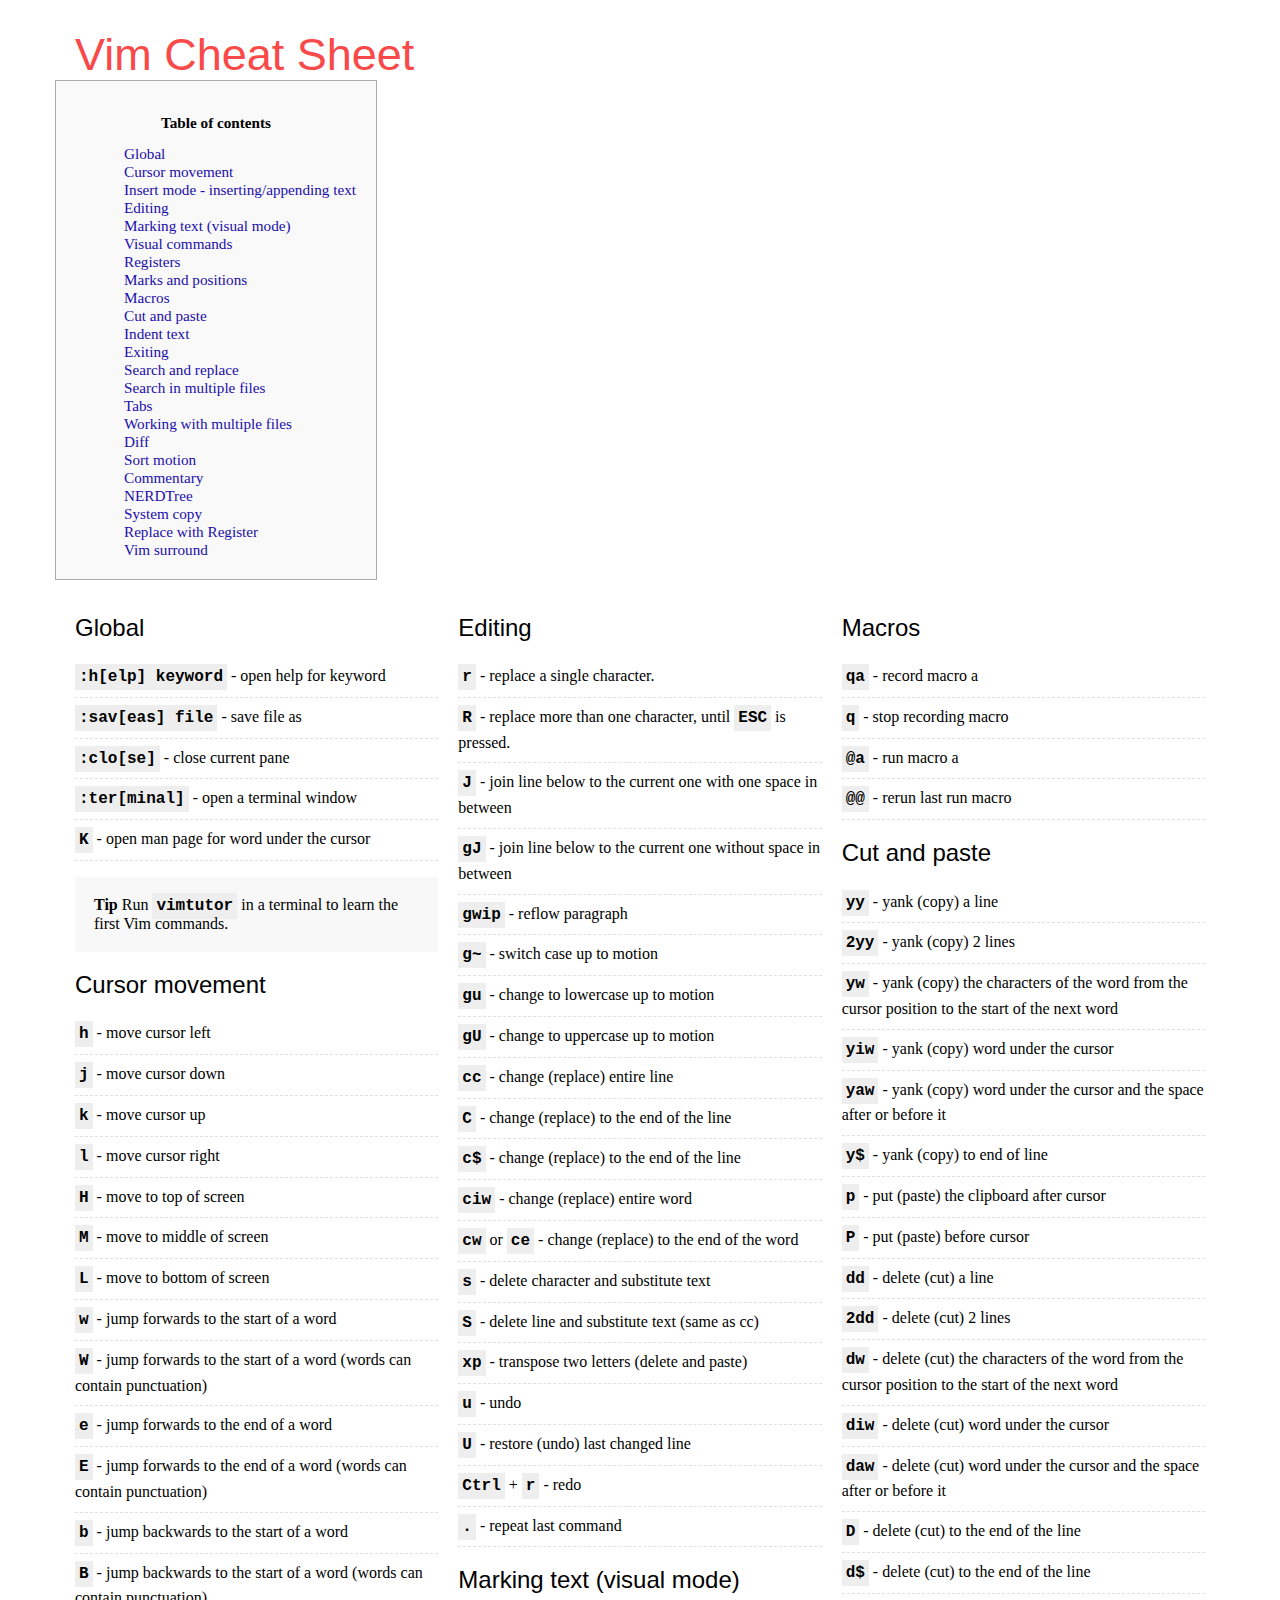
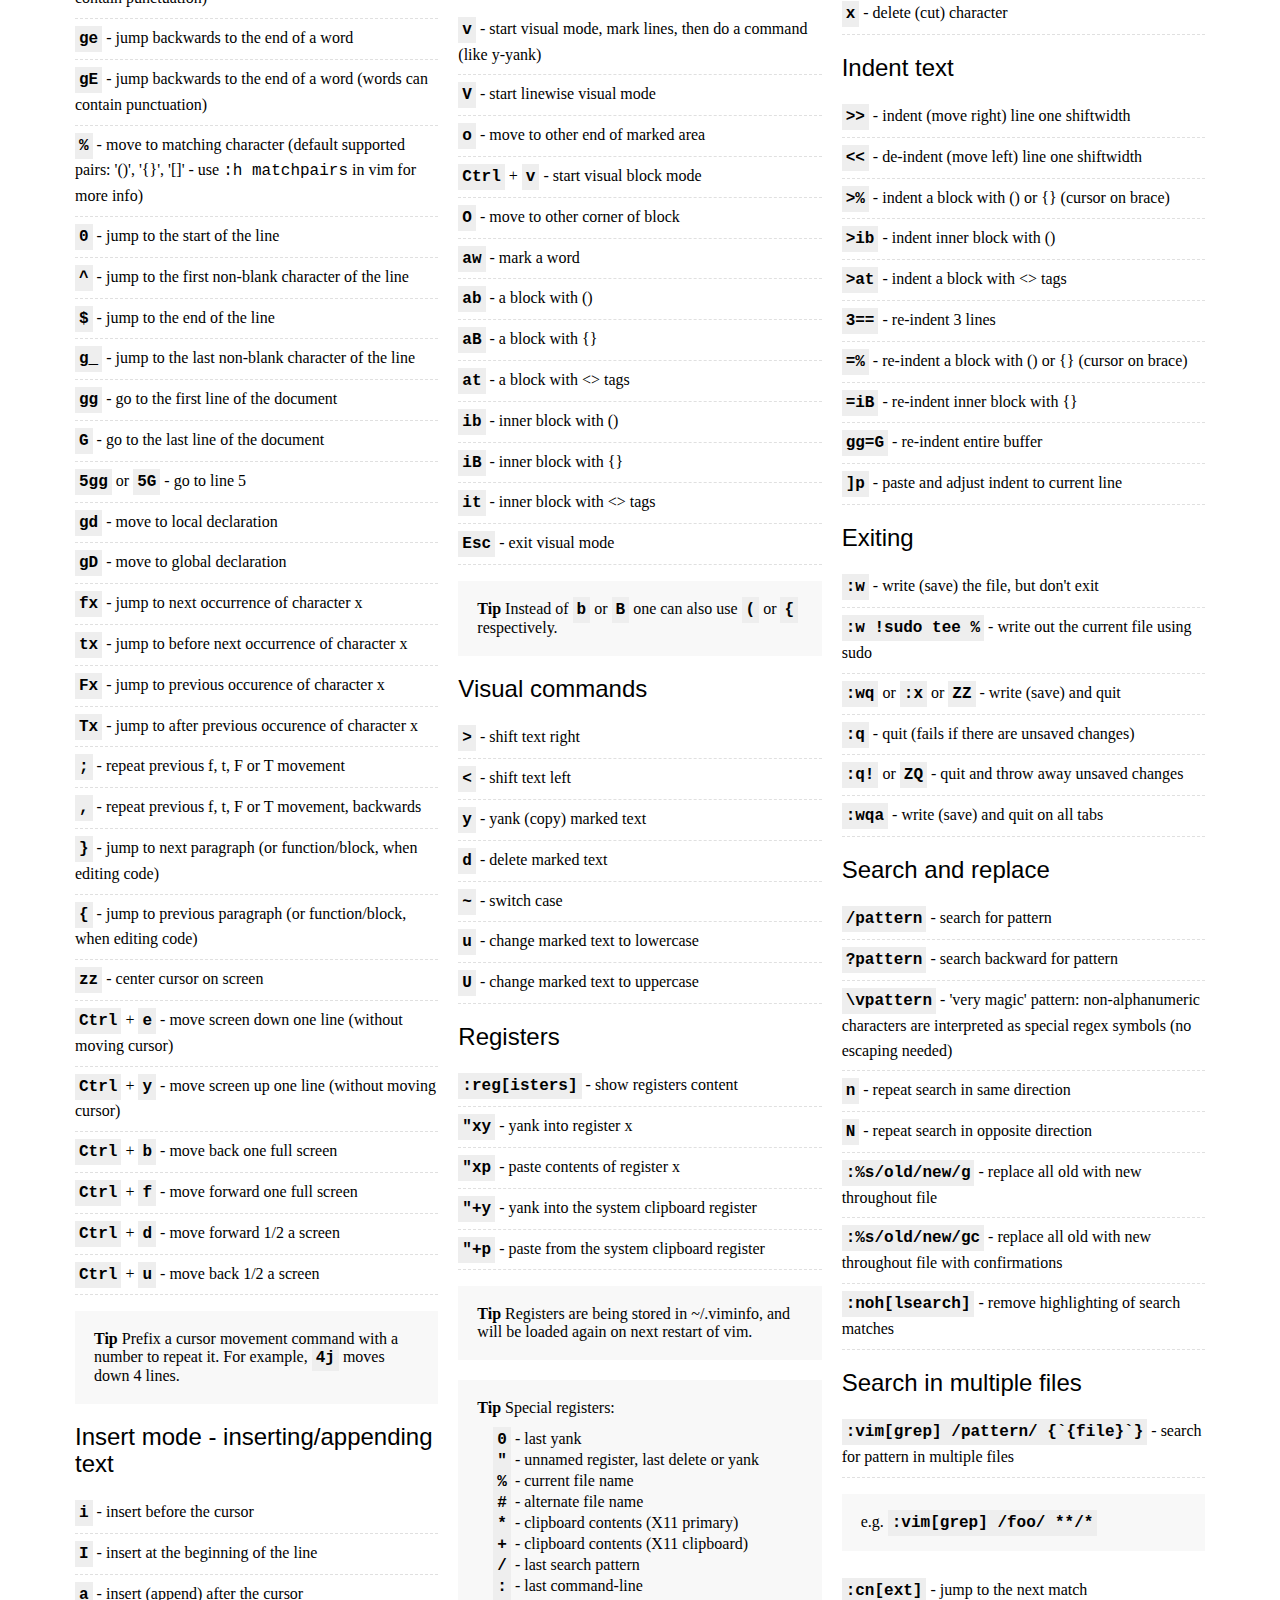
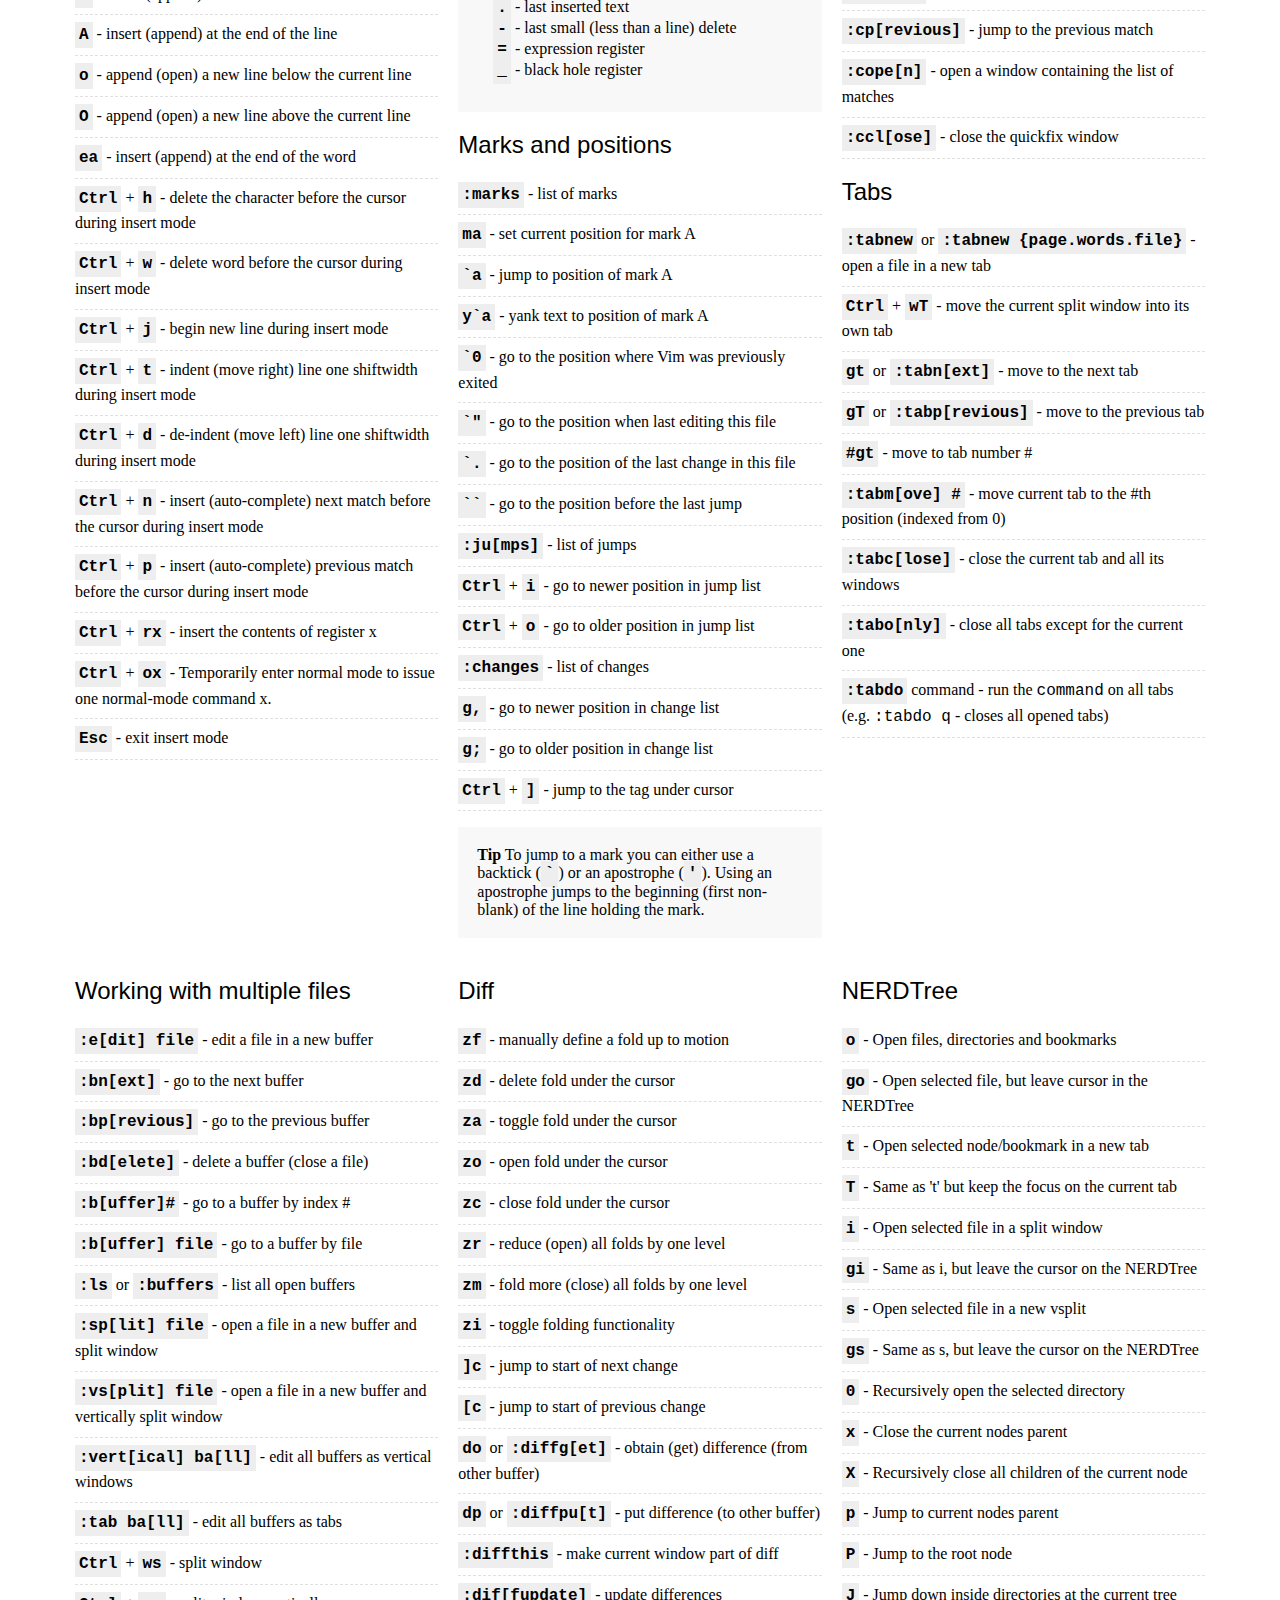
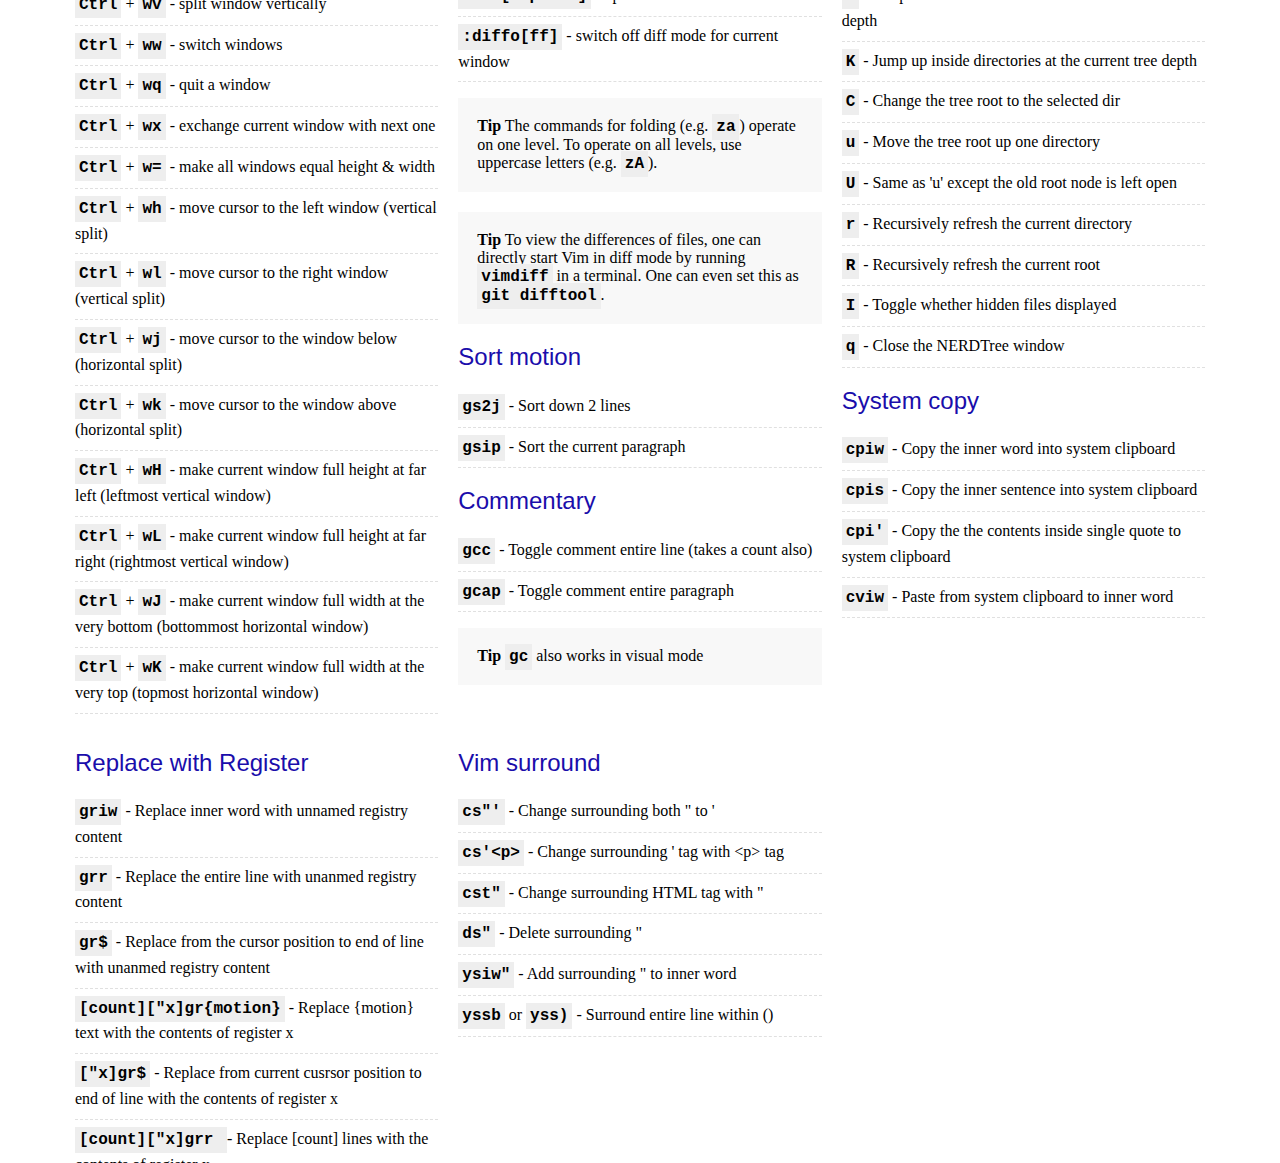
==== vim/index.html @ 6d2a218a "Re organized SPAs to reflect better path" ====
<!DOCTYPE html>
<html lang=en>
<meta charset=utf-8>
<meta name=viewport content="width=device-width, initial-scale=1, shrink-to-fit=no">
<title>Vim Cheat Sheet</title>
<meta name=theme-color content=#FA4949>
<meta http-equiv=cache-control content="max-age=1200">
<link rel="shortcut icon" href="images/vim_icon_128px.webp">
<link rel=canonical href=https://gmtek.github.io />

<link rel="stylesheet" href="css/toc.css">
<link rel="stylesheet" href="css/vim.css">

<body onload="htmlTableOfContents()">
    <div class=container>
        <div class=grid-block>
            <div class=grid-1>
                <h1>
                    <a class=site-title href=https://gmtek.github.io />
                    Vim Cheat Sheet
                    </a>
                </h1>
            </div>
        </div>
        <div id="toc_container">
            <p class="toc_title">Table of contents</p>
        </div>
        <div class=container>
            <main>
                <div class=container>
                    <div class=commands-container>
                        <div class=grid-block>
                            <div class=grid-lg-1-3>
                                <h2>Global</h2>
                                <ul>
                                    <li>
                                        <kbd>:h[elp] keyword</kbd> - open help for keyword
                                    </li>
                                    <li>
                                        <kbd>:sav[eas] file</kbd> - save file as
                                    </li>
                                    <li>
                                        <kbd>:clo[se]</kbd> - close current pane
                                    </li>
                                    <li>
                                        <kbd>:ter[minal]</kbd> - open a terminal window
                                    </li>
                                    <li>
                                        <kbd>K</kbd> - open man page for word under the cursor
                                    </li>
                                </ul>
                                <div class=well>
                                    <strong>Tip</strong> Run <kbd>vimtutor</kbd> in a terminal to learn the first Vim
                                    commands.
                                </div>
                                <h2>Cursor movement</h2>
                                <ul>
                                    <li>
                                        <kbd>h</kbd> - move cursor left
                                    </li>
                                    <li>
                                        <kbd>j</kbd> - move cursor down
                                    </li>
                                    <li>
                                        <kbd>k</kbd> - move cursor up
                                    </li>
                                    <li>
                                        <kbd>l</kbd> - move cursor right
                                    </li>
                                    <li>
                                        <kbd>H</kbd> - move to top of screen
                                    </li>
                                    <li>
                                        <kbd>M</kbd> - move to middle of screen
                                    </li>
                                    <li>
                                        <kbd>L</kbd> - move to bottom of screen
                                    </li>
                                    <li>
                                        <kbd>w</kbd> - jump forwards to the start of a word
                                    </li>
                                    <li>
                                        <kbd>W</kbd> - jump forwards to the start of a word (words can contain
                                        punctuation)
                                    </li>
                                    <li>
                                        <kbd>e</kbd> - jump forwards to the end of a word
                                    </li>
                                    <li>
                                        <kbd>E</kbd> - jump forwards to the end of a word (words can contain
                                        punctuation)
                                    </li>
                                    <li>
                                        <kbd>b</kbd> - jump backwards to the start of a word
                                    </li>
                                    <li>
                                        <kbd>B</kbd> - jump backwards to the start of a word (words can contain
                                        punctuation)
                                    </li>
                                    <li>
                                        <kbd>ge</kbd> - jump backwards to the end of a word
                                    </li>
                                    <li>
                                        <kbd>gE</kbd> - jump backwards to the end of a word (words can contain
                                        punctuation)
                                    </li>
                                    <li>
                                        <kbd>%</kbd> - move to matching character (default supported pairs: '()', '{}',
                                        '[]' - use <code>:h matchpairs</code> in vim for more info)
                                    </li>
                                    <li>
                                        <kbd>0</kbd> - jump to the start of the line
                                    </li>
                                    <li>
                                        <kbd>^</kbd> - jump to the first non-blank character of the line
                                    </li>
                                    <li>
                                        <kbd>$</kbd> - jump to the end of the line
                                    </li>
                                    <li>
                                        <kbd>g_</kbd> - jump to the last non-blank character of the line
                                    </li>
                                    <li>
                                        <kbd>gg</kbd> - go to the first line of the document
                                    </li>
                                    <li>
                                        <kbd>G</kbd> - go to the last line of the document
                                    </li>
                                    <li>
                                        <kbd>5gg</kbd> or <kbd>5G</kbd> - go to line 5
                                    </li>
                                    <li>
                                        <kbd>gd</kbd> - move to local declaration
                                    </li>
                                    <li>
                                        <kbd>gD</kbd> - move to global declaration
                                    </li>
                                    <li>
                                        <kbd>fx</kbd> - jump to next occurrence of character x
                                    </li>
                                    <li>
                                        <kbd>tx</kbd> - jump to before next occurrence of character x
                                    </li>
                                    <li>
                                        <kbd>Fx</kbd> - jump to previous occurence of character x
                                    </li>
                                    <li>
                                        <kbd>Tx</kbd> - jump to after previous occurence of character x
                                    </li>
                                    <li>
                                        <kbd>;</kbd> - repeat previous f, t, F or T movement
                                    </li>
                                    <li>
                                        <kbd>,</kbd> - repeat previous f, t, F or T movement, backwards
                                    </li>
                                    <li>
                                        <kbd>}</kbd> - jump to next paragraph (or function/block, when editing code)
                                    </li>
                                    <li>
                                        <kbd>{</kbd> - jump to previous paragraph (or function/block, when editing code)
                                    </li>
                                    <li>
                                        <kbd>zz</kbd> - center cursor on screen
                                    </li>
                                    <li>
                                        <kbd>Ctrl</kbd> + <kbd>e</kbd> - move screen down one line (without moving
                                        cursor)
                                    </li>
                                    <li>
                                        <kbd>Ctrl</kbd> + <kbd>y</kbd> - move screen up one line (without moving cursor)
                                    </li>
                                    <li>
                                        <kbd>Ctrl</kbd> + <kbd>b</kbd> - move back one full screen
                                    </li>
                                    <li>
                                        <kbd>Ctrl</kbd> + <kbd>f</kbd> - move forward one full screen
                                    </li>
                                    <li>
                                        <kbd>Ctrl</kbd> + <kbd>d</kbd> - move forward 1/2 a screen
                                    </li>
                                    <li>
                                        <kbd>Ctrl</kbd> + <kbd>u</kbd> - move back 1/2 a screen
                                    </li>
                                </ul>
                                <div class=well>
                                    <strong>Tip</strong>
                                    Prefix a cursor movement command with a number to repeat it. For example,
                                    <kbd>4j</kbd> moves down 4 lines.
                                </div>
                                <h2>Insert mode - inserting/appending text</h2>
                                <ul>
                                    <li>
                                        <kbd>i</kbd> - insert before the cursor
                                    </li>
                                    <li>
                                        <kbd>I</kbd> - insert at the beginning of the line
                                    </li>
                                    <li>
                                        <kbd>a</kbd> - insert (append) after the cursor
                                    </li>
                                    <li>
                                        <kbd>A</kbd> - insert (append) at the end of the line
                                    </li>
                                    <li>
                                        <kbd>o</kbd> - append (open) a new line below the current line
                                    </li>
                                    <li>
                                        <kbd>O</kbd> - append (open) a new line above the current line
                                    </li>
                                    <li>
                                        <kbd>ea</kbd> - insert (append) at the end of the word
                                    </li>
                                    <li>
                                        <kbd>Ctrl</kbd> + <kbd>h</kbd> - delete the character before the cursor during
                                        insert mode
                                    </li>
                                    <li>
                                        <kbd>Ctrl</kbd> + <kbd>w</kbd> - delete word before the cursor during insert
                                        mode
                                    </li>
                                    <li>
                                        <kbd>Ctrl</kbd> + <kbd>j</kbd> - begin new line during insert mode
                                    </li>
                                    <li>
                                        <kbd>Ctrl</kbd> + <kbd>t</kbd> - indent (move right) line one shiftwidth during
                                        insert mode
                                    </li>
                                    <li>
                                        <kbd>Ctrl</kbd> + <kbd>d</kbd> - de-indent (move left) line one shiftwidth
                                        during insert mode
                                    </li>
                                    <li>
                                        <kbd>Ctrl</kbd> + <kbd>n</kbd> - insert (auto-complete) next match before the
                                        cursor during insert mode
                                    </li>
                                    <li>
                                        <kbd>Ctrl</kbd> + <kbd>p</kbd> - insert (auto-complete) previous match before
                                        the cursor during insert mode
                                    </li>
                                    <li>
                                        <kbd>Ctrl</kbd> + <kbd>rx</kbd> - insert the contents of register x
                                    </li>
                                    <li>
                                        <kbd>Ctrl</kbd> + <kbd>ox</kbd> - Temporarily enter normal mode to issue one
                                        normal-mode command x.
                                    </li>
                                    <li>
                                        <kbd>Esc</kbd> - exit insert mode
                                    </li>
                                </ul>
                            </div>
                            <div class=grid-lg-1-3>
                                <h2>Editing</h2>
                                <ul>
                                    <li>
                                        <kbd>r</kbd> - replace a single character.
                                    </li>
                                    <li>
                                        <kbd>R</kbd> - replace more than one character, until <kbd>ESC</kbd> is pressed.
                                    </li>
                                    <li>
                                        <kbd>J</kbd> - join line below to the current one with one space in between
                                    </li>
                                    <li>
                                        <kbd>gJ</kbd> - join line below to the current one without space in between
                                    </li>
                                    <li>
                                        <kbd>gwip</kbd> - reflow paragraph
                                    </li>
                                    <li>
                                        <kbd>g~</kbd> - switch case up to motion
                                    </li>
                                    <li>
                                        <kbd>gu</kbd> - change to lowercase up to motion
                                    </li>
                                    <li>
                                        <kbd>gU</kbd> - change to uppercase up to motion
                                    </li>
                                    <li>
                                        <kbd>cc</kbd> - change (replace) entire line
                                    </li>
                                    <li>
                                        <kbd>C</kbd> - change (replace) to the end of the line
                                    </li>
                                    <li>
                                        <kbd>c$</kbd> - change (replace) to the end of the line
                                    </li>
                                    <li>
                                        <kbd>ciw</kbd> - change (replace) entire word
                                    </li>
                                    <li>
                                        <kbd>cw</kbd> or <kbd>ce</kbd> - change (replace) to the end of the word
                                    </li>
                                    <li>
                                        <kbd>s</kbd> - delete character and substitute text
                                    </li>
                                    <li>
                                        <kbd>S</kbd> - delete line and substitute text (same as cc)
                                    </li>
                                    <li>
                                        <kbd>xp</kbd> - transpose two letters (delete and paste)
                                    </li>
                                    <li>
                                        <kbd>u</kbd> - undo
                                    </li>
                                    <li>
                                        <kbd>U</kbd> - restore (undo) last changed line
                                    </li>
                                    <li>
                                        <kbd>Ctrl</kbd> + <kbd>r</kbd> - redo
                                    </li>
                                    <li>
                                        <kbd>.</kbd> - repeat last command
                                    </li>
                                </ul>
                                <h2>Marking text (visual mode)</h2>
                                <ul>
                                    <li>
                                        <kbd>v</kbd> - start visual mode, mark lines, then do a command (like y-yank)
                                    </li>
                                    <li>
                                        <kbd>V</kbd> - start linewise visual mode
                                    </li>
                                    <li>
                                        <kbd>o</kbd> - move to other end of marked area
                                    </li>
                                    <li>
                                        <kbd>Ctrl</kbd> + <kbd>v</kbd> - start visual block mode
                                    </li>
                                    <li>
                                        <kbd>O</kbd> - move to other corner of block
                                    </li>
                                    <li>
                                        <kbd>aw</kbd> - mark a word
                                    </li>
                                    <li>
                                        <kbd>ab</kbd> - a block with ()
                                    </li>
                                    <li>
                                        <kbd>aB</kbd> - a block with {}
                                    </li>
                                    <li>
                                        <kbd>at</kbd> - a block with &lt;&gt; tags
                                    </li>
                                    <li>
                                        <kbd>ib</kbd> - inner block with ()
                                    </li>
                                    <li>
                                        <kbd>iB</kbd> - inner block with {}
                                    </li>
                                    <li>
                                        <kbd>it</kbd> - inner block with &lt;&gt; tags
                                    </li>
                                    <li>
                                        <kbd>Esc</kbd> - exit visual mode
                                    </li>
                                </ul>
                                <div class=well>
                                    <strong>Tip</strong> Instead of <kbd>b</kbd> or <kbd>B</kbd> one can also use
                                    <kbd>(</kbd> or <kbd>{</kbd> respectively.
                                </div>
                                <h2>Visual commands</h2>
                                <ul>
                                    <li>
                                        <kbd>&gt;</kbd> - shift text right
                                    </li>
                                    <li>
                                        <kbd>&lt;</kbd> - shift text left
                                    </li>
                                    <li>
                                        <kbd>y</kbd> - yank (copy) marked text
                                    </li>
                                    <li>
                                        <kbd>d</kbd> - delete marked text
                                    </li>
                                    <li>
                                        <kbd>~</kbd> - switch case
                                    </li>
                                    <li>
                                        <kbd>u</kbd> - change marked text to lowercase
                                    </li>
                                    <li>
                                        <kbd>U</kbd> - change marked text to uppercase
                                    </li>
                                </ul>
                                <h2>Registers</h2>
                                <ul>
                                    <li>
                                        <kbd>:reg[isters]</kbd> - show registers content
                                    </li>
                                    <li>
                                        <kbd>"xy</kbd> - yank into register x
                                    </li>
                                    <li>
                                        <kbd>"xp</kbd> - paste contents of register x
                                    </li>
                                    <li>
                                        <kbd>"+y</kbd> - yank into the system clipboard register
                                    </li>
                                    <li>
                                        <kbd>"+p</kbd> - paste from the system clipboard register
                                    </li>
                                </ul>
                                <div class=well>
                                    <strong>Tip</strong> Registers are being stored in ~/.viminfo, and will be loaded
                                    again on next restart of vim.
                                </div>
                                <div class=well>
                                    <strong>Tip</strong> Special registers:
                                    <p>
                                         <kbd>0</kbd> - last yank<br>
                                         <kbd>"</kbd> - unnamed register, last delete or yank<br>
                                         <kbd>%</kbd> - current file name<br>
                                         <kbd>#</kbd> - alternate file name<br>
                                         <kbd>*</kbd> - clipboard contents (X11 primary)<br>
                                         <kbd>+</kbd> - clipboard contents (X11 clipboard)<br>
                                         <kbd>/</kbd> - last search pattern<br>
                                         <kbd>:</kbd> - last command-line<br>
                                         <kbd>.</kbd> - last inserted text<br>
                                         <kbd>-</kbd> - last small (less than a line) delete<br>
                                         <kbd>=</kbd> - expression register<br>
                                         <kbd>_</kbd> - black hole register<br>
                                    </p>
                                </div>
                                <h2>Marks and positions</h2>
                                <ul>
                                    <li>
                                        <kbd>:marks</kbd> - list of marks
                                    </li>
                                    <li>
                                        <kbd>ma</kbd> - set current position for mark A
                                    </li>
                                    <li>
                                        <kbd>`a</kbd> - jump to position of mark A
                                    </li>
                                    <li>
                                        <kbd>y`a</kbd> - yank text to position of mark A
                                    </li>
                                    <li>
                                        <kbd>`0</kbd> - go to the position where Vim was previously exited
                                    </li>
                                    <li>
                                        <kbd>`"</kbd> - go to the position when last editing this file
                                    </li>
                                    <li>
                                        <kbd>`.</kbd> - go to the position of the last change in this file
                                    </li>
                                    <li>
                                        <kbd>``</kbd> - go to the position before the last jump
                                    </li>
                                    <li>
                                        <kbd>:ju[mps]</kbd> - list of jumps
                                    </li>
                                    <li>
                                        <kbd>Ctrl</kbd> + <kbd>i</kbd> - go to newer position in jump list
                                    </li>
                                    <li>
                                        <kbd>Ctrl</kbd> + <kbd>o</kbd> - go to older position in jump list
                                    </li>
                                    <li>
                                        <kbd>:changes</kbd> - list of changes
                                    </li>
                                    <li>
                                        <kbd>g,</kbd> - go to newer position in change list
                                    </li>
                                    <li>
                                        <kbd>g;</kbd> - go to older position in change list
                                    </li>
                                    <li>
                                        <kbd>Ctrl</kbd> + <kbd>]</kbd> - jump to the tag under cursor
                                    </li>
                                </ul>
                                <div class=well>
                                    <strong>Tip</strong> To jump to a mark you can either use a backtick (<kbd>`</kbd>)
                                    or an apostrophe (<kbd>'</kbd>). Using an apostrophe jumps to the beginning (first
                                    non-blank) of the line holding the mark.
                                </div>
                            </div>
                            <div class=grid-lg-1-3>
                                <h2>Macros</h2>
                                <ul>
                                    <li>
                                        <kbd>qa</kbd> - record macro a
                                    </li>
                                    <li>
                                        <kbd>q</kbd> - stop recording macro
                                    </li>
                                    <li>
                                        <kbd>@a</kbd> - run macro a
                                    </li>
                                    <li>
                                        <kbd>@@</kbd> - rerun last run macro
                                    </li>
                                </ul>
                                <h2>Cut and paste</h2>
                                <ul>
                                    <li>
                                        <kbd>yy</kbd> - yank (copy) a line
                                    </li>
                                    <li>
                                        <kbd>2yy</kbd> - yank (copy) 2 lines
                                    </li>
                                    <li>
                                        <kbd>yw</kbd> - yank (copy) the characters of the word from the cursor position
                                        to the start of the next word
                                    </li>
                                    <li>
                                        <kbd>yiw</kbd> - yank (copy) word under the cursor
                                    </li>
                                    <li>
                                        <kbd>yaw</kbd> - yank (copy) word under the cursor and the space after or before
                                        it
                                    </li>
                                    <li>
                                        <kbd>y$</kbd> - yank (copy) to end of line
                                    </li>
                                    <li>
                                        <kbd>p</kbd> - put (paste) the clipboard after cursor
                                    </li>
                                    <li>
                                        <kbd>P</kbd> - put (paste) before cursor
                                    </li>
                                    <li>
                                        <kbd>dd</kbd> - delete (cut) a line
                                    </li>
                                    <li>
                                        <kbd>2dd</kbd> - delete (cut) 2 lines
                                    </li>
                                    <li>
                                        <kbd>dw</kbd> - delete (cut) the characters of the word from the cursor position
                                        to the start of the next word
                                    </li>
                                    <li>
                                        <kbd>diw</kbd> - delete (cut) word under the cursor
                                    </li>
                                    <li>
                                        <kbd>daw</kbd> - delete (cut) word under the cursor and the space after or
                                        before it
                                    </li>
                                    <li>
                                        <kbd>D</kbd> - delete (cut) to the end of the line
                                    </li>
                                    <li>
                                        <kbd>d$</kbd> - delete (cut) to the end of the line
                                    </li>
                                    <li>
                                        <kbd>x</kbd> - delete (cut) character
                                    </li>
                                </ul>
                                <h2>Indent text</h2>
                                <ul>
                                    <li>
                                        <kbd>&gt;&gt;</kbd> - indent (move right) line one shiftwidth
                                    </li>
                                    <li>
                                        <kbd>&lt;&lt;</kbd> - de-indent (move left) line one shiftwidth
                                    </li>
                                    <li>
                                        <kbd>&gt;%</kbd> - indent a block with () or {} (cursor on brace)
                                    </li>
                                    <li>
                                        <kbd>&gt;ib</kbd> - indent inner block with ()
                                    </li>
                                    <li>
                                        <kbd>&gt;at</kbd> - indent a block with &lt;&gt; tags
                                    </li>
                                    <li>
                                        <kbd>3==</kbd> - re-indent 3 lines
                                    </li>
                                    <li>
                                        <kbd>=%</kbd> - re-indent a block with () or {} (cursor on brace)
                                    </li>
                                    <li>
                                        <kbd>=iB</kbd> - re-indent inner block with {}
                                    </li>
                                    <li>
                                        <kbd>gg=G</kbd> - re-indent entire buffer
                                    </li>
                                    <li>
                                        <kbd>]p</kbd> - paste and adjust indent to current line
                                    </li>
                                </ul>
                                <h2>Exiting</h2>
                                <ul>
                                    <li>
                                        <kbd>:w</kbd> - write (save) the file, but don't exit
                                    </li>
                                    <li>
                                        <kbd>:w !sudo tee %</kbd> - write out the current file using sudo
                                    </li>
                                    <li>
                                        <kbd>:wq</kbd> or <kbd>:x</kbd> or <kbd>ZZ</kbd> - write (save) and quit
                                    </li>
                                    <li>
                                        <kbd>:q</kbd> - quit (fails if there are unsaved changes)
                                    </li>
                                    <li>
                                        <kbd>:q!</kbd> or <kbd>ZQ</kbd> - quit and throw away unsaved changes
                                    </li>
                                    <li>
                                        <kbd>:wqa</kbd> - write (save) and quit on all tabs
                                    </li>
                                </ul>
                                <h2>Search and replace</h2>
                                <ul>
                                    <li>
                                        <kbd>/pattern</kbd> - search for pattern
                                    </li>
                                    <li>
                                        <kbd>?pattern</kbd> - search backward for pattern
                                    </li>
                                    <li>
                                        <kbd>\vpattern</kbd> - 'very magic' pattern: non-alphanumeric characters are
                                        interpreted as special regex symbols (no escaping needed)
                                    </li>
                                    <li>
                                        <kbd>n</kbd> - repeat search in same direction
                                    </li>
                                    <li>
                                        <kbd>N</kbd> - repeat search in opposite direction
                                    </li>
                                    <li>
                                        <kbd>:%s/old/new/g</kbd> -
                                        replace all old with new throughout file
                                    </li>
                                    <li>
                                        <kbd>:%s/old/new/gc</kbd> -
                                        replace all old with new throughout file with confirmations
                                    </li>
                                    <li>
                                        <kbd>:noh[lsearch]</kbd> - remove highlighting of search matches
                                    </li>
                                </ul>
                                <h2>Search in multiple files</h2>
                                <ul>
                                    <li>
                                        <kbd>:vim[grep] /pattern/ {`{file}`}</kbd> -
                                        search for pattern in multiple files
                                    </li>
                                </ul>
                                <div class=well>
                                    e.g.
                                    <kbd>:vim[grep] /foo/ **/*</kbd>
                                </div>
                                <ul>
                                    <li>
                                        <kbd>:cn[ext]</kbd> - jump to the next match
                                    </li>
                                    <li>
                                        <kbd>:cp[revious]</kbd> - jump to the previous match
                                    </li>
                                    <li>
                                        <kbd>:cope[n]</kbd> - open a window containing the list of matches
                                    </li>
                                    <li>
                                        <kbd>:ccl[ose]</kbd> - close the quickfix window
                                    </li>
                                </ul>
                                <h2>Tabs</h2>
                                <ul>
                                    <li>
                                        <kbd>:tabnew</kbd> or <kbd>:tabnew {page.words.file}</kbd> -
                                        open a file in a new tab
                                    </li>
                                    <li>
                                        <kbd>Ctrl</kbd> + <kbd>wT</kbd> - move the current split window into its own tab
                                    </li>
                                    <li>
                                        <kbd>gt</kbd> or <kbd>:tabn[ext]</kbd> - move to the next tab
                                    </li>
                                    <li>
                                        <kbd>gT</kbd> or <kbd>:tabp[revious]</kbd> - move to the previous tab
                                    </li>
                                    <li>
                                        <kbd>#gt</kbd> - move to tab number #
                                    </li>
                                    <li>
                                        <kbd>:tabm[ove] #</kbd> - move current tab to the #th position (indexed from 0)
                                    </li>
                                    <li>
                                        <kbd>:tabc[lose]</kbd> - close the current tab and all its windows
                                    </li>
                                    <li>
                                        <kbd>:tabo[nly]</kbd> - close all tabs except for the current one
                                    </li>
                                    <li>
                                        <kbd>:tabdo</kbd> command - run the <code>command</code> on all tabs (e.g.
                                        <code>:tabdo q</code> - closes all opened tabs)
                                    </li>
                                </ul>
                            </div>
                        </div>
                        <div class=grid-block>
                            <div class=grid-lg-1-3>
                                <h2>Working with multiple files</h2>
                                <ul>
                                    <li>
                                        <kbd>:e[dit] file</kbd> - edit a file in a new buffer
                                    </li>
                                    <li>
                                        <kbd>:bn[ext]</kbd> -
                                        go to the next buffer
                                    </li>
                                    <li>
                                        <kbd>:bp[revious]</kbd> -
                                        go to the previous buffer
                                    </li>
                                    <li>
                                        <kbd>:bd[elete]</kbd> - delete a buffer (close a file)
                                    </li>
                                    <li>
                                        <kbd>:b[uffer]#</kbd> - go to a buffer by index #
                                    </li>
                                    <li>
                                        <kbd>:b[uffer] file</kbd> - go to a buffer by file
                                    </li>
                                    <li>
                                        <kbd>:ls</kbd> or <kbd>:buffers</kbd> - list all open buffers
                                    </li>
                                    <li>
                                        <kbd>:sp[lit] file</kbd> - open a file in a new buffer and split window
                                    </li>
                                    <li>
                                        <kbd>:vs[plit] file</kbd> - open a file in a new buffer and vertically split
                                        window
                                    </li>
                                    <li>
                                        <kbd>:vert[ical] ba[ll]</kbd> - edit all buffers as vertical windows
                                    </li>
                                    <li>
                                        <kbd>:tab ba[ll]</kbd> - edit all buffers as tabs
                                    </li>
                                    <li>
                                        <kbd>Ctrl</kbd> + <kbd>ws</kbd> - split window
                                    </li>
                                    <li>
                                        <kbd>Ctrl</kbd> + <kbd>wv</kbd> - split window vertically
                                    </li>
                                    <li>
                                        <kbd>Ctrl</kbd> + <kbd>ww</kbd> - switch windows
                                    </li>
                                    <li>
                                        <kbd>Ctrl</kbd> + <kbd>wq</kbd> - quit a window
                                    </li>
                                    <li>
                                        <kbd>Ctrl</kbd> + <kbd>wx</kbd> - exchange current window with next one
                                    </li>
                                    <li>
                                        <kbd>Ctrl</kbd> + <kbd>w=</kbd> - make all windows equal height &amp; width
                                    </li>
                                    <li>
                                        <kbd>Ctrl</kbd> + <kbd>wh</kbd> - move cursor to the left window (vertical
                                        split)
                                    </li>
                                    <li>
                                        <kbd>Ctrl</kbd> + <kbd>wl</kbd> - move cursor to the right window (vertical
                                        split)
                                    </li>
                                    <li>
                                        <kbd>Ctrl</kbd> + <kbd>wj</kbd> - move cursor to the window below (horizontal
                                        split)
                                    </li>
                                    <li>
                                        <kbd>Ctrl</kbd> + <kbd>wk</kbd> - move cursor to the window above (horizontal
                                        split)
                                    </li>
                                    <li>
                                        <kbd>Ctrl</kbd> + <kbd>wH</kbd> - make current window full height at far left
                                        (leftmost vertical window)
                                    </li>
                                    <li>
                                        <kbd>Ctrl</kbd> + <kbd>wL</kbd> - make current window full height at far right
                                        (rightmost vertical window)
                                    </li>
                                    <li>
                                        <kbd>Ctrl</kbd> + <kbd>wJ</kbd> - make current window full width at the very
                                        bottom (bottommost horizontal window)
                                    </li>
                                    <li>
                                        <kbd>Ctrl</kbd> + <kbd>wK</kbd> - make current window full width at the very top
                                        (topmost horizontal window)
                                    </li>
                                </ul>



                            </div>
                            <div class=grid-lg-1-3>
                                <h2>Diff</h2>
                                <ul>
                                    <li>
                                        <kbd>zf</kbd> - manually define a fold up to motion
                                    </li>
                                    <li>
                                        <kbd>zd</kbd> - delete fold under the cursor
                                    </li>
                                    <li>
                                        <kbd>za</kbd> - toggle fold under the cursor
                                    </li>
                                    <li>
                                        <kbd>zo</kbd> - open fold under the cursor
                                    </li>
                                    <li>
                                        <kbd>zc</kbd> - close fold under the cursor
                                    </li>
                                    <li>
                                        <kbd>zr</kbd> - reduce (open) all folds by one level
                                    </li>
                                    <li>
                                        <kbd>zm</kbd> - fold more (close) all folds by one level
                                    </li>
                                    <li>
                                        <kbd>zi</kbd> - toggle folding functionality
                                    </li>
                                    <li>
                                        <kbd>]c</kbd> - jump to start of next change
                                    </li>
                                    <li>
                                        <kbd>[c</kbd> - jump to start of previous change
                                    </li>
                                    <li>
                                        <kbd>do</kbd> or <kbd>:diffg[et]</kbd> - obtain (get) difference (from other
                                        buffer)
                                    </li>
                                    <li>
                                        <kbd>dp</kbd> or <kbd>:diffpu[t]</kbd> - put difference (to other buffer)
                                    </li>
                                    <li>
                                        <kbd>:diffthis</kbd> - make current window part of diff
                                    </li>
                                    <li>
                                        <kbd>:dif[fupdate]</kbd> - update differences
                                    </li>
                                    <li>
                                        <kbd>:diffo[ff]</kbd> - switch off diff mode for current window
                                    </li>
                                </ul>
                                <div class=well>
                                    <strong>Tip</strong> The commands for folding (e.g. <kbd>za</kbd>) operate on one
                                    level. To operate on all levels, use uppercase letters (e.g. <kbd>zA</kbd>).
                                </div>
                                <div class=well>
                                    <strong>Tip</strong> To view the differences of files, one can directly start Vim in
                                    diff mode by running <kbd>vimdiff</kbd> in a terminal. One can even set this as
                                    <kbd>git difftool</kbd>.
                                </div>
                                <h2><a href="https://github.com/christoomey/vim-sort-motion">Sort motion</a></h2>
                                <ul>
                                    <li>
                                        <kbd>gs2j</kbd> - Sort down 2 lines
                                    </li>
                                    <li>
                                        <kbd>gsip</kbd> - Sort the current paragraph
                                    </li>
                                </ul>
                                <h2><a href="https://github.com/tpope/vim-commentary">Commentary</a></h2>
                                <ul>
                                    <li>
                                        <kbd>gcc</kbd> - Toggle comment entire line (takes a count also)
                                    </li>
                                    <li>
                                        <kbd>gcap</kbd> - Toggle comment entire paragraph
                                    </li>
                                </ul>
                                <div class=well>
                                    <strong>Tip</strong> <kbd>gc</kbd> also works in visual mode
                                </div>
                            </div>
                            <div class=grid-lg-1-3>
                                <h2>NERDTree</h2>
                                <ul>
                                    <li>
                                        <kbd>o</kbd> - Open files, directories and bookmarks
                                    </li>
                                    <li>
                                        <kbd>go</kbd> - Open selected file, but leave cursor in the NERDTree
                                    </li>
                                    <li>
                                        <kbd>t</kbd> - Open selected node/bookmark in a new tab
                                    </li>
                                    <li>
                                        <kbd>T</kbd> - Same as 't' but keep the focus on the current tab
                                    </li>
                                    <li>
                                        <kbd>i</kbd> - Open selected file in a split window
                                    </li>
                                    <li>
                                        <kbd>gi</kbd> - Same as i, but leave the cursor on the NERDTree
                                    </li>
                                    <li>
                                        <kbd>s</kbd> - Open selected file in a new vsplit
                                    </li>
                                    <li>
                                        <kbd>gs</kbd> - Same as s, but leave the cursor on the NERDTree
                                    </li>
                                    <li>
                                        <kbd>0</kbd> - Recursively open the selected directory
                                    </li>
                                    <li>
                                        <kbd>x</kbd> - Close the current nodes parent
                                    </li>
                                    <li>
                                        <kbd>X</kbd> - Recursively close all children of the current node
                                    </li>
                                    <li>
                                        <kbd>p</kbd> - Jump to current nodes parent
                                    </li>
                                    <li>
                                        <kbd>P</kbd> - Jump to the root node
                                    </li>
                                    <li>
                                        <kbd>J</kbd> - Jump down inside directories at the current tree depth
                                    </li>
                                    <li>
                                        <kbd>K</kbd> - Jump up inside directories at the current tree depth
                                    </li>
                                    <li>
                                        <kbd>C</kbd> - Change the tree root to the selected dir
                                    </li>
                                    <li>
                                        <kbd>u</kbd> - Move the tree root up one directory
                                    </li>
                                    <li>
                                        <kbd>U</kbd> - Same as 'u' except the old root node is left open
                                    </li>
                                    <li>
                                        <kbd>r</kbd> - Recursively refresh the current directory
                                    </li>
                                    <li>
                                        <kbd>R</kbd> - Recursively refresh the current root
                                    </li>
                                    <li>
                                        <kbd>I</kbd> - Toggle whether hidden files displayed
                                    </li>
                                    <li>
                                        <kbd>q</kbd> - Close the NERDTree window
                                    </li>
                                </ul>
                                <h2><a href="https://github.com/christoomey/vim-system-copy">System copy</a></h2>
                                <ul>
                                    <li>
                                        <kbd>cpiw</kbd> - Copy the inner word into system clipboard
                                    </li>
                                    <li>
                                        <kbd>cpis</kbd> - Copy the inner sentence into system clipboard
                                    </li>
                                    <li>
                                        <kbd>cpi'</kbd> - Copy the the contents inside single quote to system clipboard
                                    </li>
                                    <li>
                                        <kbd>cviw</kbd> - Paste from system clipboard to inner word
                                    </li>
                                </ul>
                            </div>
                        </div>
                        <div class=grid-block>
                            <div class=grid-lg-1-3>
                                <h2><a href="https://github.com/vim-scripts/ReplaceWithRegister">Replace with
                                        Register</a></h2>
                                <ul>
                                    <li>
                                        <kbd>griw</kbd> - Replace inner word with unnamed registry content
                                    </li>
                                    <li>
                                        <kbd>grr</kbd> - Replace the entire line with unanmed registry content
                                    </li>
                                    <li>
                                        <kbd>gr$</kbd> - Replace from the cursor position to end of line with unanmed
                                        registry content
                                    </li>
                                    <li>
                                        <kbd>[count]["x]gr{motion}</kbd> - Replace {motion} text with the contents of
                                        register x
                                    </li>
                                    <li>
                                        <kbd>["x]gr$</kbd> - Replace from current cusrsor position to end of line with
                                        the contents of register x
                                    </li>
                                    <li>
                                        <kbd>[count]["x]grr </kbd> - Replace [count] lines with the contents of register
                                        x
                                    </li>
                                    <li>
                                        <kbd>{Visual}["x]gr</kbd> - Replace the selection with the contents of register
                                        x
                                    </li>
                                </ul>
                            </div>
                            <div class=grid-lg-1-3>
                                <h2><a href="https://github.com/tpope/vim-surround">Vim surround</a></h2>
                                <ul>
                                    <li>
                                        <kbd>cs"'</kbd> - Change surrounding both " to '
                                    </li>
                                    <li>
                                        <kbd>cs'&lt;p&gt;</kbd> - Change surrounding ' tag with &lt;p&gt; tag
                                    </li>
                                    <li>
                                        <kbd>cst"</kbd> - Change surrounding HTML tag with "
                                    </li>
                                    <li>
                                        <kbd>ds"</kbd> - Delete surrounding "
                                    </li>
                                    <li>
                                        <kbd>ysiw"</kbd> - Add surrounding " to inner word
                                    </li>
                                    <li>
                                        <kbd>yssb</kbd> or <kbd>yss)</kbd> - Surround entire line within ()
                                    </li>
                                </ul>
                            </div>
                            <div class=grid-lg-1-3>

                            </div>
                        </div>
                    </div>
                </div>
            </main>
        </div>
    </div>

    <script src="js/toc.js"></script>
</body>

</html>
---- vim/css/toc.css ----
#toc_container {
    background: #f9f9f9 none repeat scroll 0 0;
    border: 1px solid #aaa;
    display: table;
    font-size: 95%;
    margin-bottom: 1em;
    padding: 20px;
    width: auto;
}

.toc_title {
    font-weight: 700;
    text-align: center;
}

#toc_container li,
#toc_container ul,
#toc_container ul li {
    list-style: outside none none !important;
}

#toc_container .h1 {
    text-indent: .25in;
}

#toc_container .h2 {
    text-indent: .5in;
}

#toc_container .h3 {
    text-indent: .75in;
}

#toc_container .h4 {
    text-indent: 1in;
}

#toc_container .h5 {
    text-indent: 1.25in;
}

#toc_container .h6 {
    text-indent: 1.5in;
}
---- vim/css/vim.css ----
* {
    -webkit-box-sizing: border-box;
    -moz-box-sizing: border-box;
    box-sizing: border-box
}

.grid-block {
    clear: both;
    display: -webkit-flex;
    -webkit-flex-flow: row wrap;
    display: -ms-flexbox;
    -ms-flex-flow: row wrap;
    overflow: hidden
}

.grid-block,
.grid-1,
.grid-lg-1-2,
.grid-lg-1-3 {
    display: inline-block;
    float: left;
    letter-spacing: normal;
    padding: 0px 10px;
    vertical-align: top;
    word-spacing: normal;
    text-rendering: auto;
    width: 100%;
    zoom: 1
}

@media screen and (min-width:64em) {
    .grid-lg-1-2 {
        width: 50%
    }

    .grid-lg-1-3 {
        width: 33.3333%
    }
}

body {
    background-color: #fff;
    color: #000;
    font-family: Georgia, serif;
    font-size: 16px;
    margin: 0
}

h1,
h2,
h3 {
    color: inherit;
    font-family: 'Helvetica Neue', Helvetica, Arial, sans-serif;
    font-weight: 500;
    letter-spacing: normal;
    line-height: 1.1;
    margin-top: 20px;
    margin-bottom: 10px
}

h1 {
    font-size: 45px;
    margin-bottom: 0px;
    margin-top: 30px
}

h1 a {
    color: #fa4949
}

h2 {
    font-family: 'Helvetica Neue', Helvetica, Arial, sans-serif;
    font-size: 24px
}

a {
    color: #1a0dab;
    text-decoration: none
}

a:hover {
    text-decoration: underline
}

p {
    margin: 12px 0;
    line-height: 20px;
    letter-spacing: normal
}

ul {
    padding: 0
}

li {
    border-bottom: 1px dashed #e0e0e0;
    line-height: 1.55;
    list-style-type: none;
    padding: 7px 0
}

kbd {
    background-color: #eee;
    color: #000;
    border-radius: 0;
    box-shadow: none;
    font-family: 'Inconsolata', monospace;
    font-size: 1em;
    font-weight: bold;
    padding: 4px
}

.container {
    background: #fff;
    margin: 0 auto;
    width: 100%;
    max-width: 1170px
}

.well {
    background: #f8f8f8;
    border: none;
    border-radius: 0;
    -webkit-box-shadow: none;
    box-shadow: none;
    min-height: 20px;
    margin-bottom: 20px;
    padding: 19px
}

.link-to-repo {
    margin: 20px 0;
    text-align: center
}

.link-to-repo p {
    margin-bottom: inherit
}

.box {
    background: #f8f8f8;
    border: 1px solid #e7e7e7;
    margin: 10px 0;
    width: 100%
}

.box .grid-block {
    padding: 0
}

.box-header {
    background: #ebebeb;
    min-height: 30px;
    padding: 10px
}

.box-header h2 {
    font-size: 16px;
    margin: 5px 0
}

.box-body {
    font-size: 14px;
    display: block;
    clear: both;
    overflow: hidden;
    padding: 0 10px;
    padding-bottom: 20px
}

.box-body li {
    border-bottom: none;
    line-height: inherit;
    list-style-type: none;
    padding: 7px 7px
}

.sponsor {
    width: 100%;
    background: rgb(249 243 212);
    border-bottom: 1px solid #e0dab7
}

.sponsor p {
    margin: 0;
    padding: 0
}

.sponsor .container {
    background: transparent;
    padding: 20px
}

.sponsor a,
.sponsor a:hover,
.sponsor a:visited {
    color: #166bb3;
    font-weight: bold;
    text-decoration: underline
}

@page {
    margin: 0.5cm
}
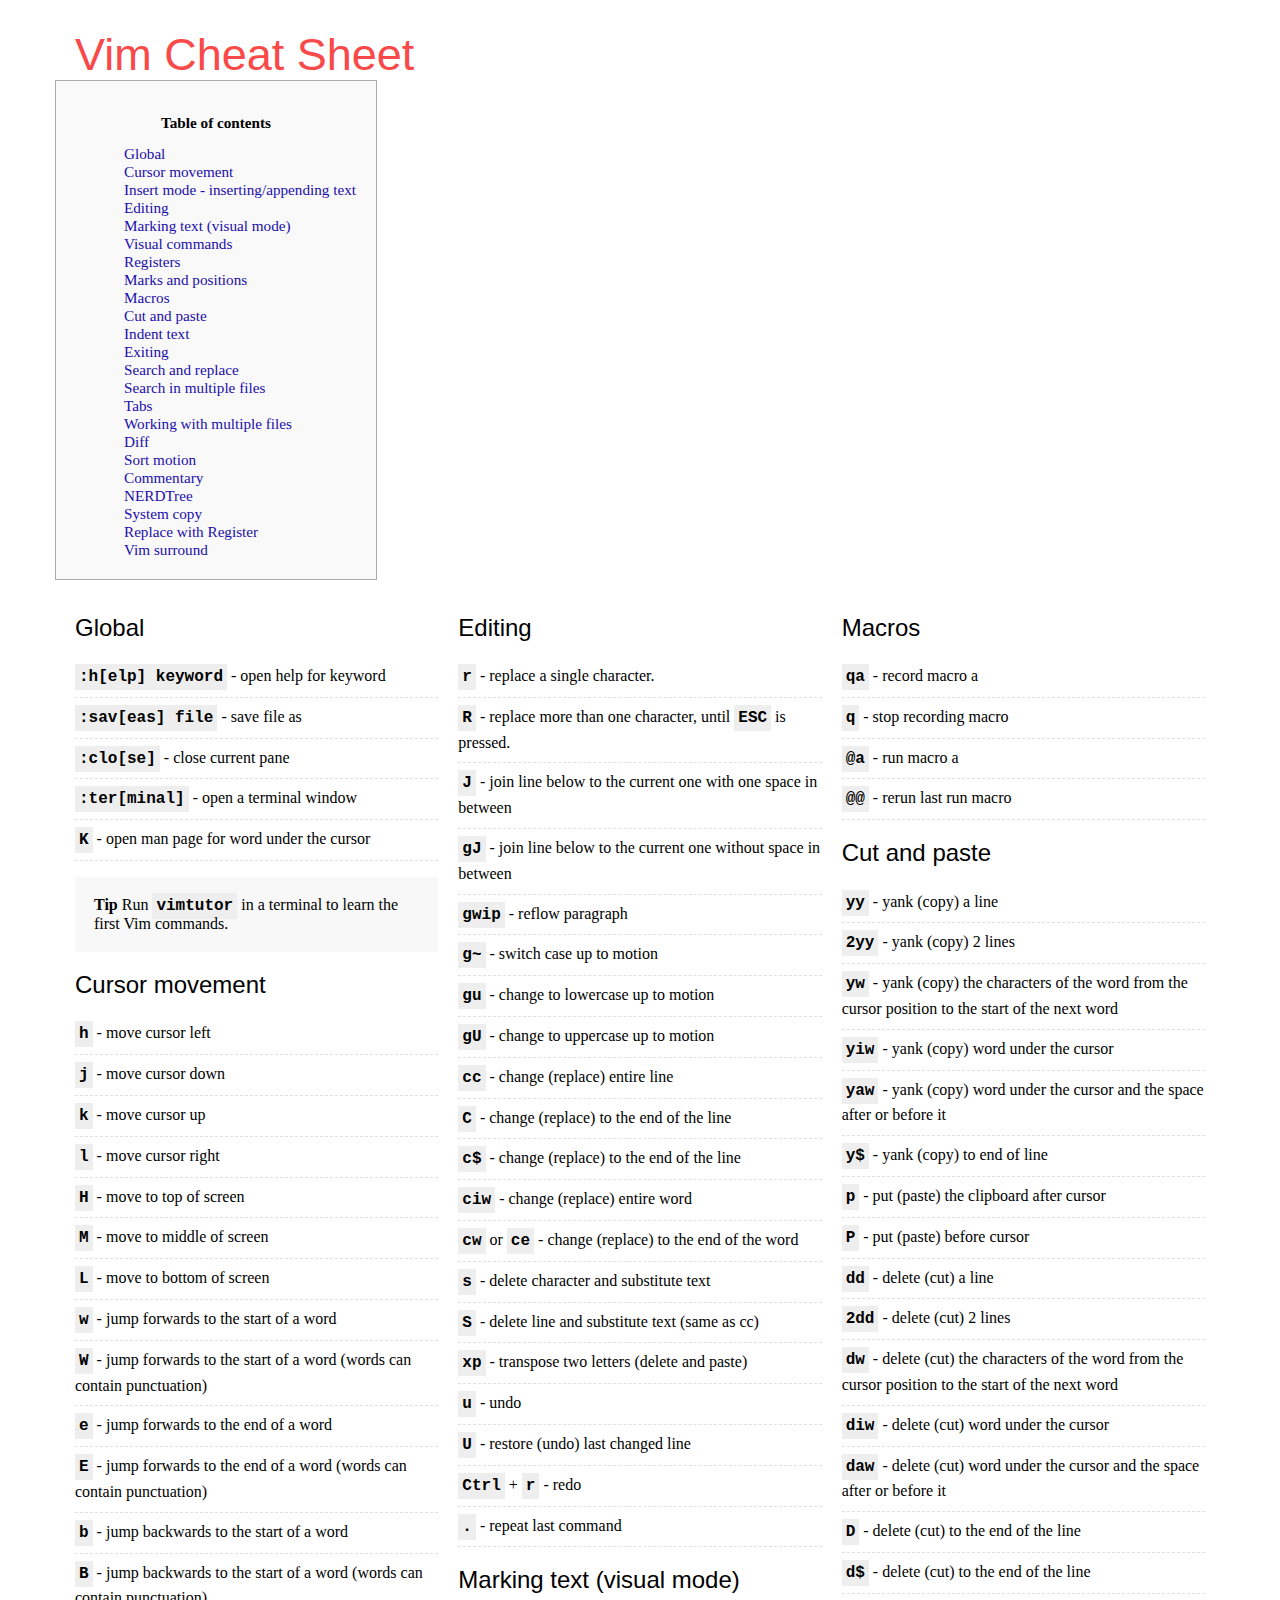
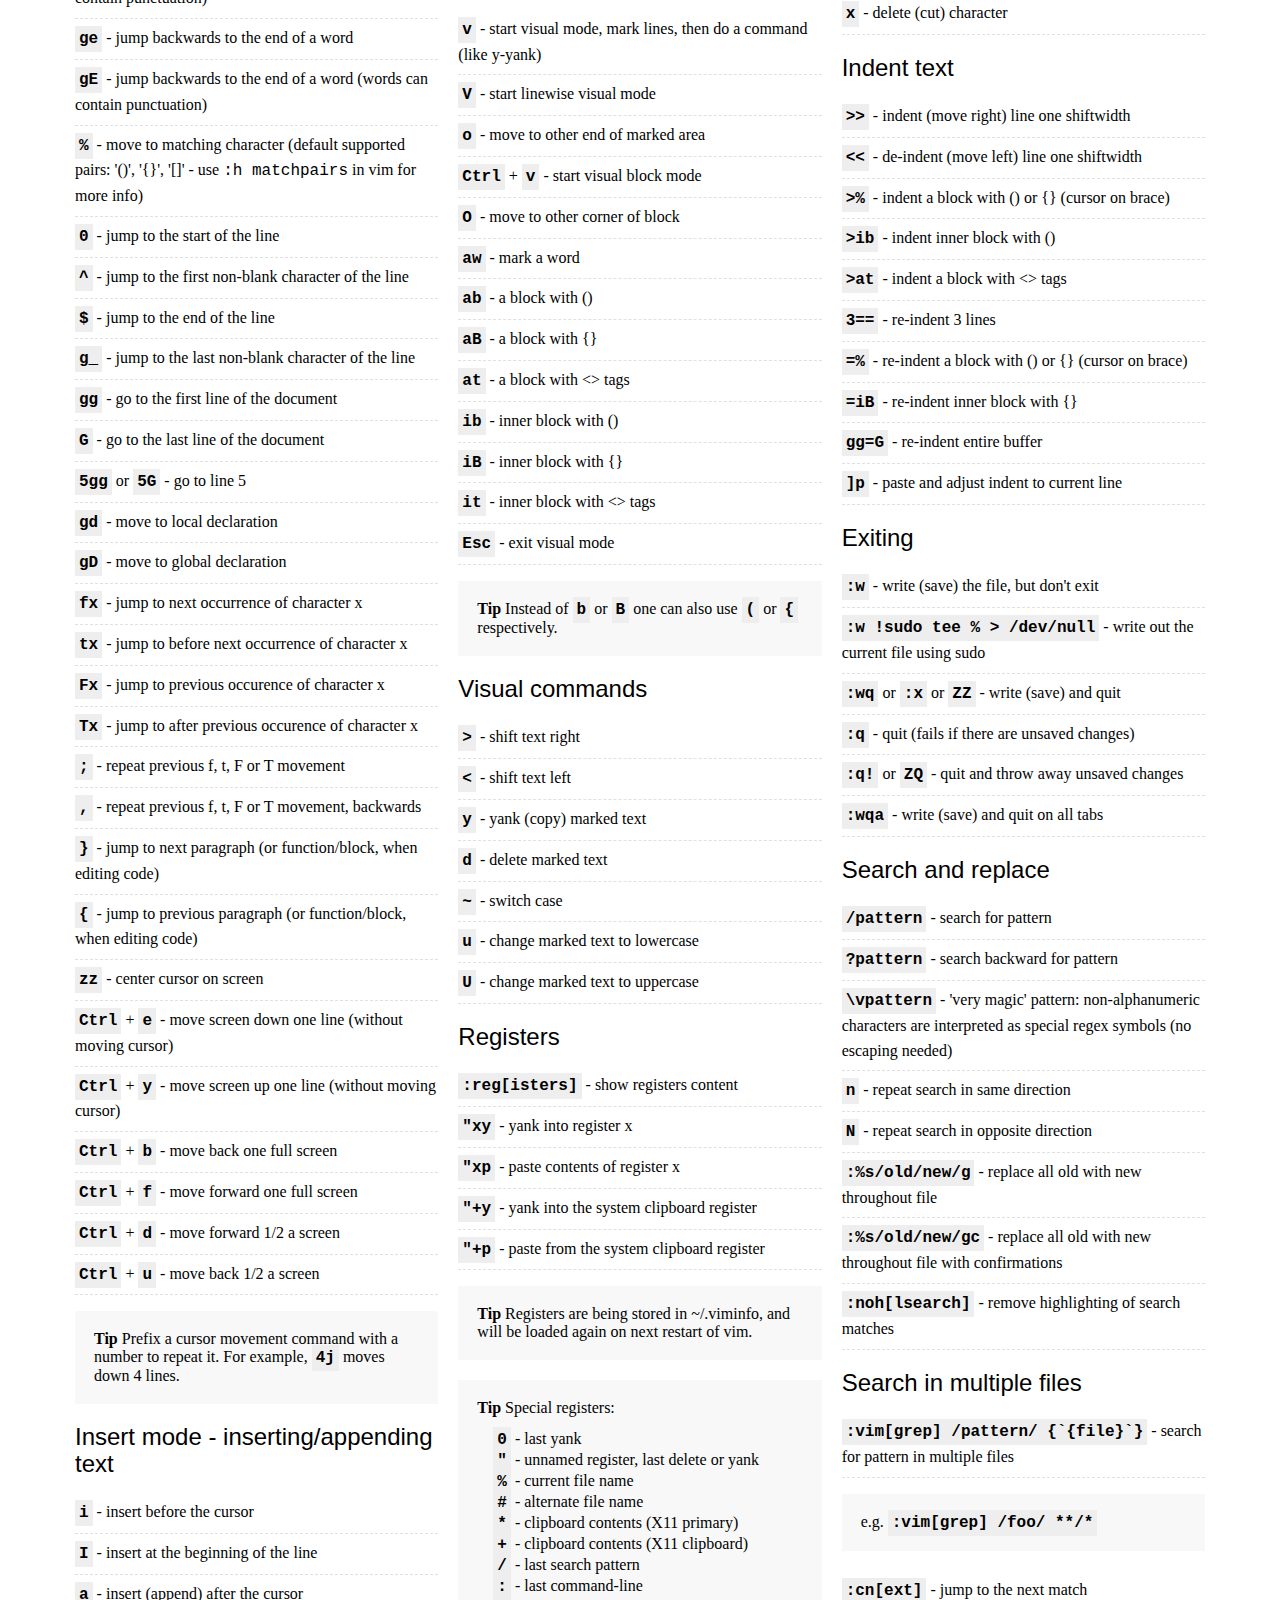
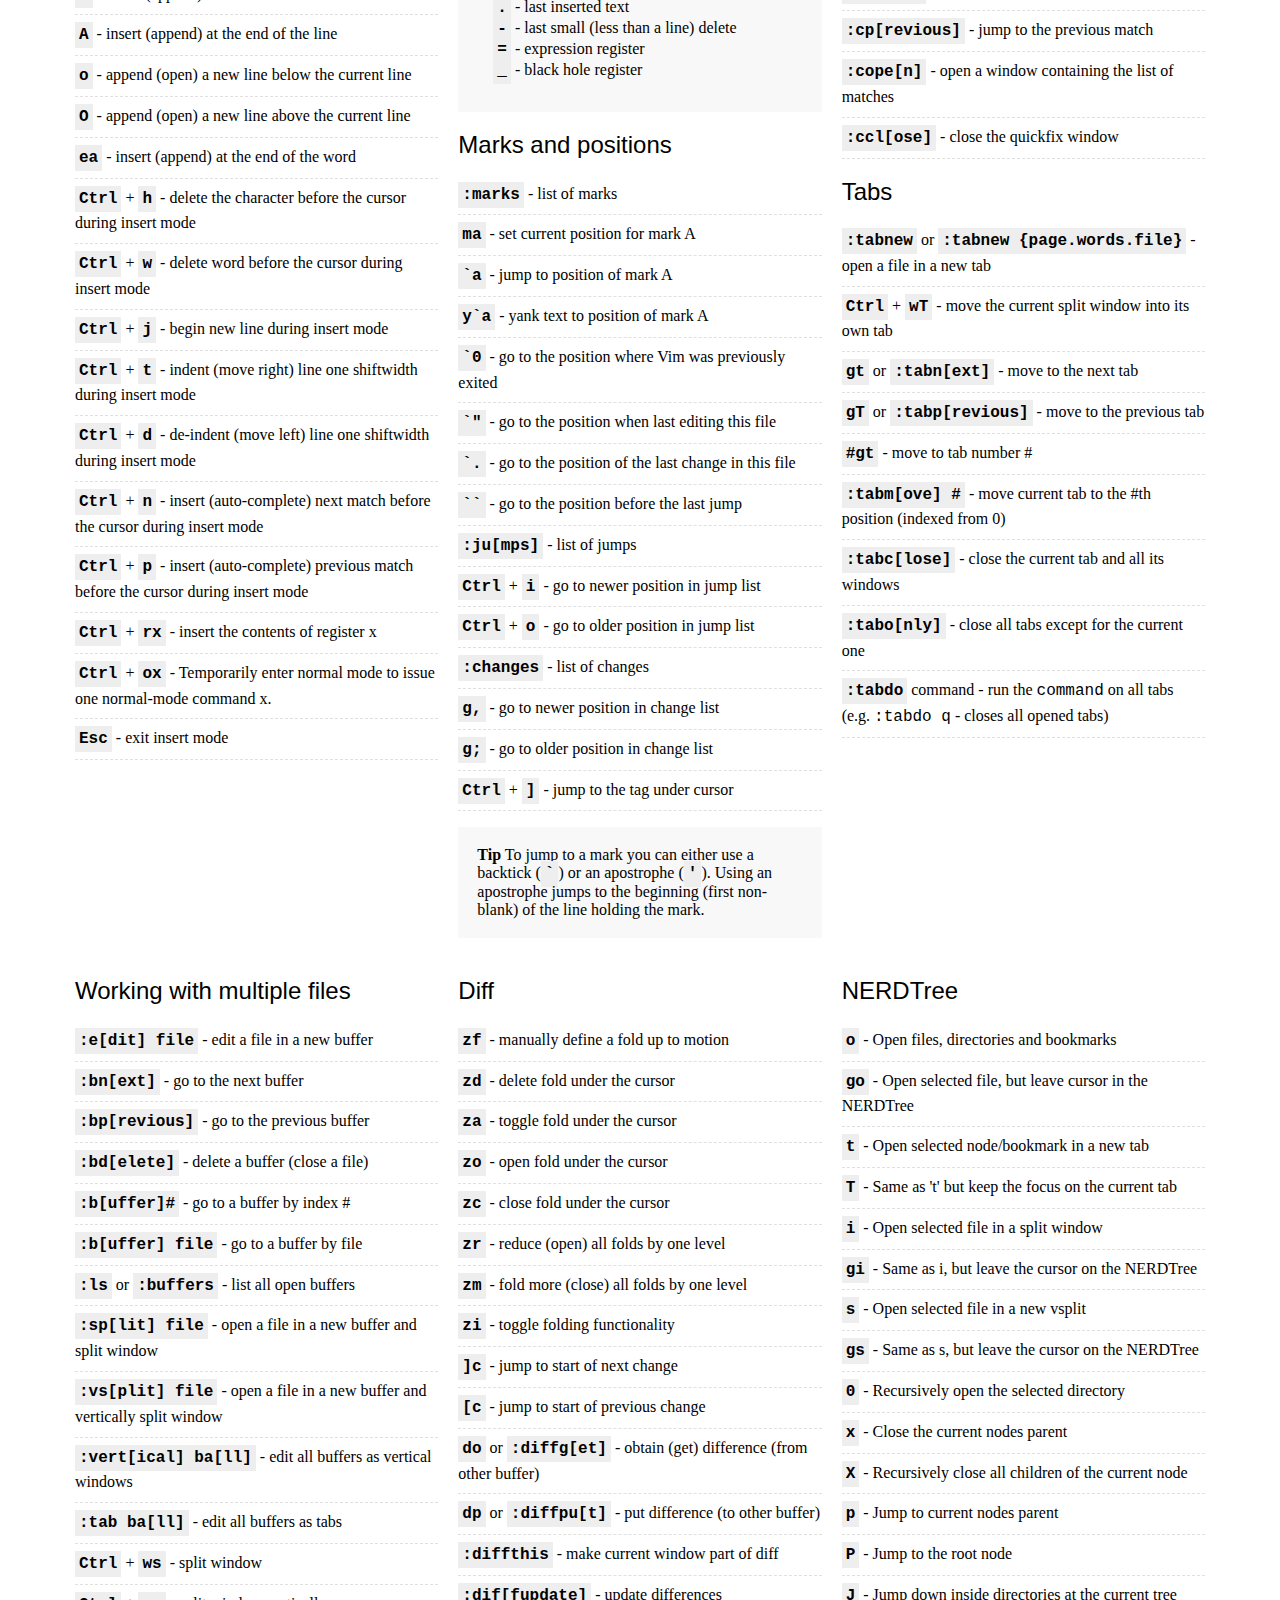
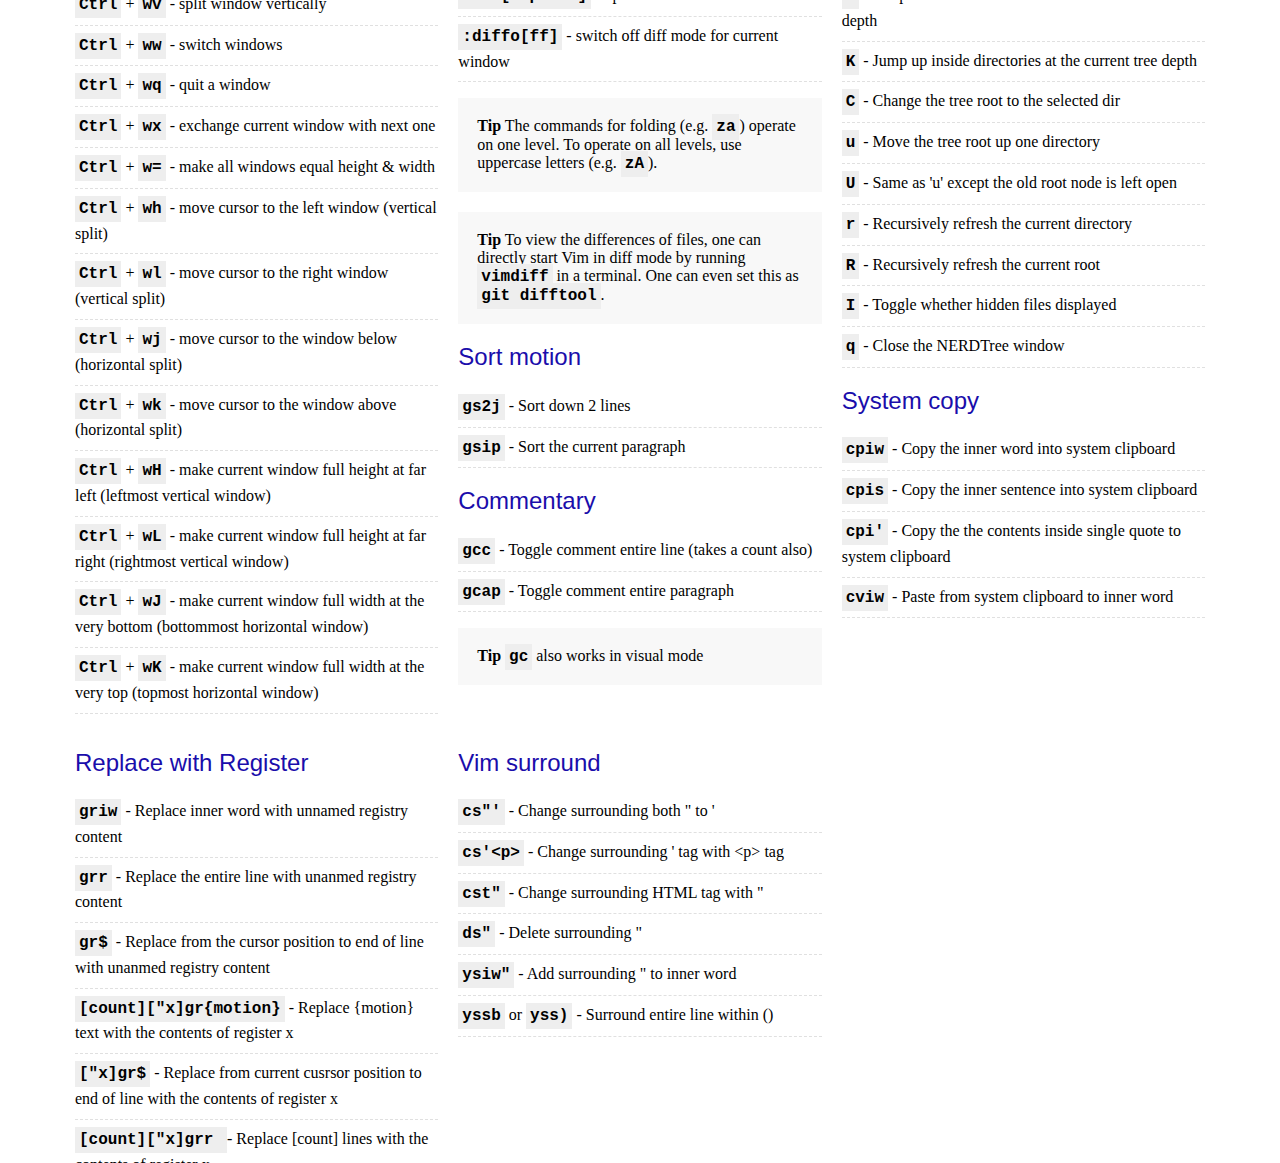
==== commit ccf33e44: "modified sudo within vim" ====
--- a/vim/index.html
+++ b/vim/index.html
@@ -586,7 +586,7 @@
                                         <kbd>:w</kbd> - write (save) the file, but don't exit
                                     </li>
                                     <li>
-                                        <kbd>:w !sudo tee %</kbd> - write out the current file using sudo
+                                        <kbd>:w !sudo tee % > /dev/null</kbd> - write out the current file using sudo
                                     </li>
                                     <li>
                                         <kbd>:wq</kbd> or <kbd>:x</kbd> or <kbd>ZZ</kbd> - write (save) and quit
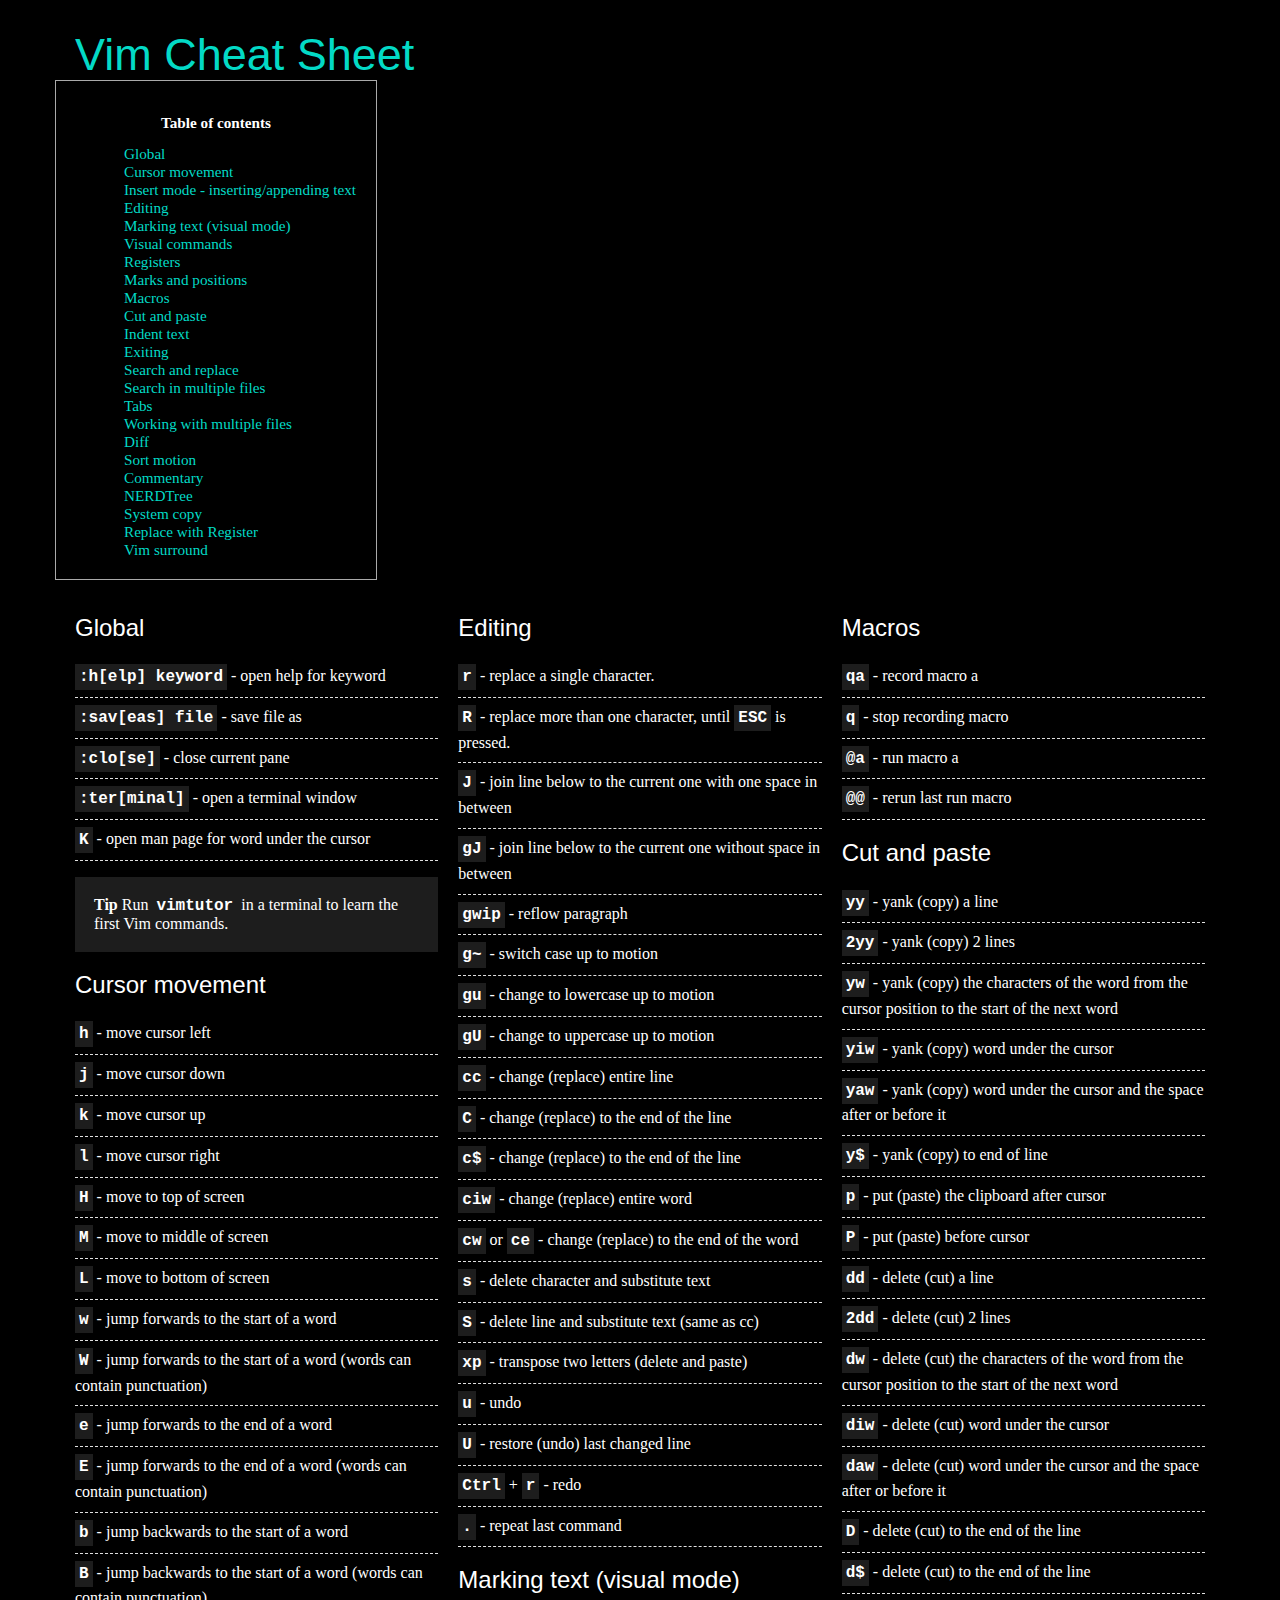
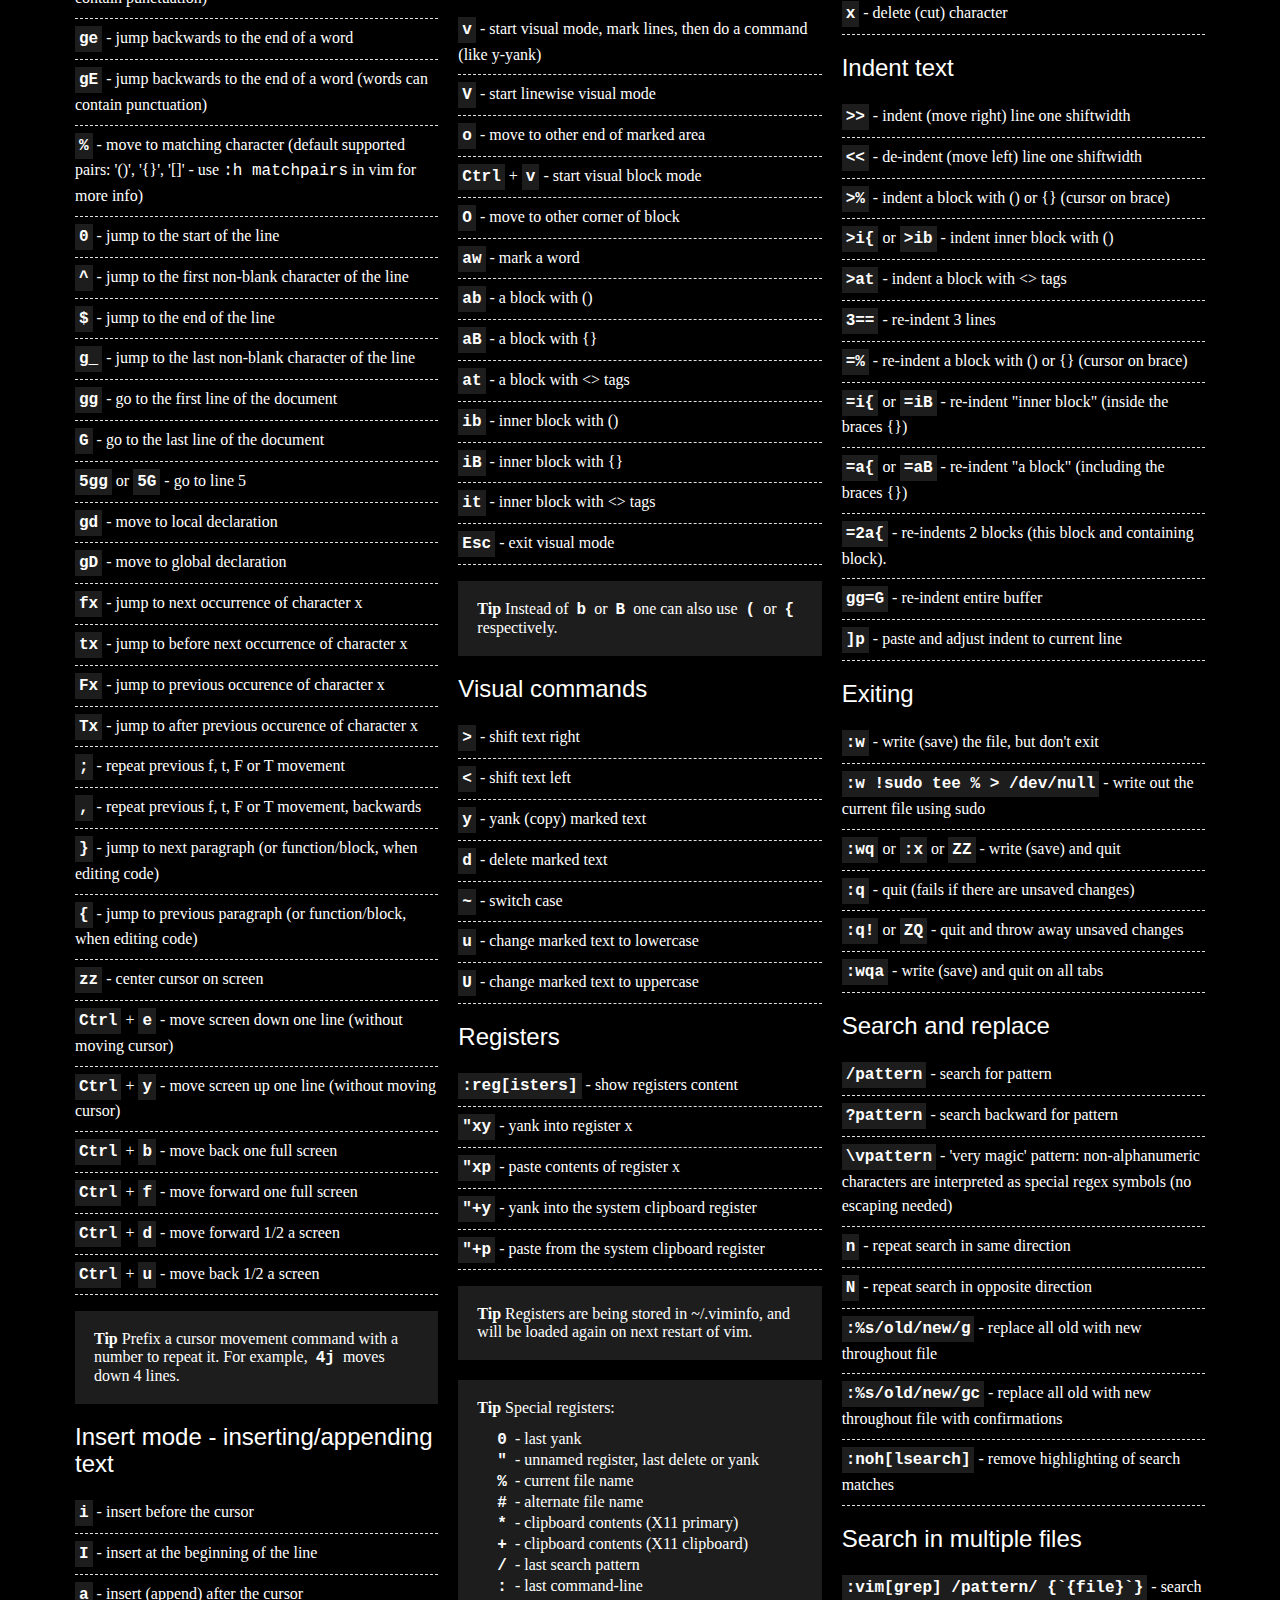
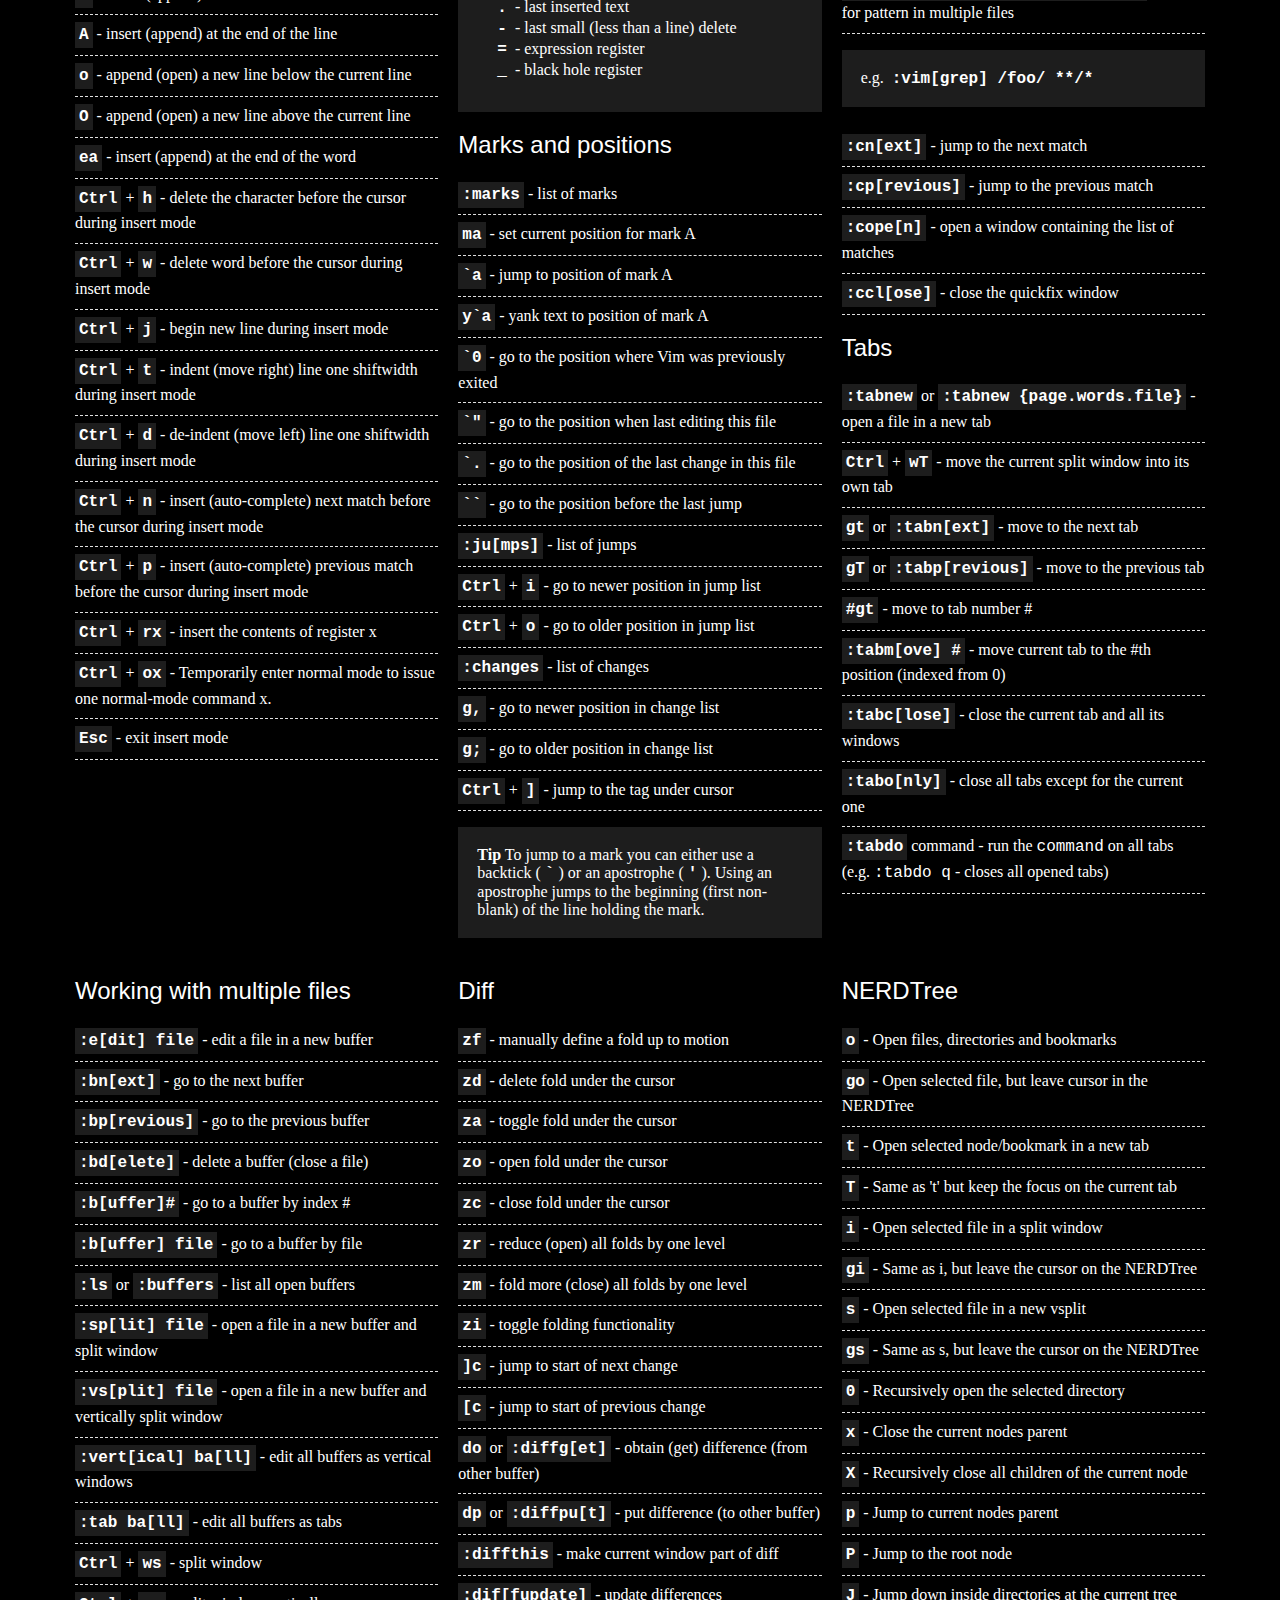
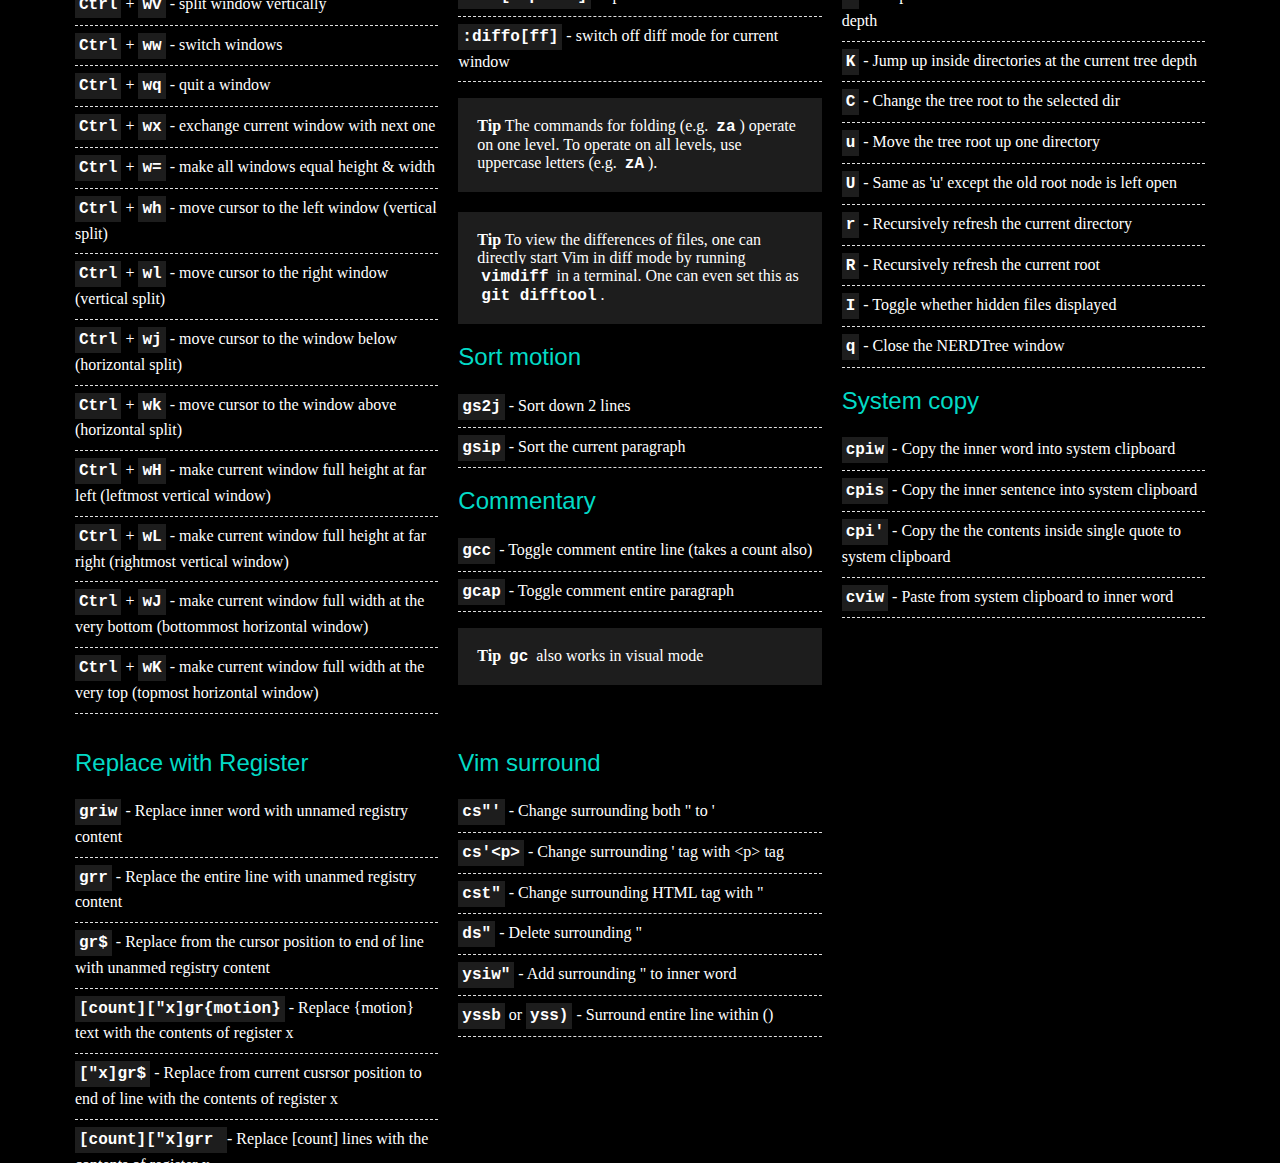
==== commit caea5e91: "Added indent commands" ====
--- a/vim/index.html
+++ b/vim/index.html
@@ -559,7 +559,7 @@
                                         <kbd>&gt;%</kbd> - indent a block with () or {} (cursor on brace)
                                     </li>
                                     <li>
-                                        <kbd>&gt;ib</kbd> - indent inner block with ()
+                                        <kbd>&gt;i{</kbd> or <kbd>&gt;ib</kbd> - indent inner block with ()
                                     </li>
                                     <li>
                                         <kbd>&gt;at</kbd> - indent a block with &lt;&gt; tags
@@ -571,7 +571,13 @@
                                         <kbd>=%</kbd> - re-indent a block with () or {} (cursor on brace)
                                     </li>
                                     <li>
-                                        <kbd>=iB</kbd> - re-indent inner block with {}
+                                        <kbd>=i{</kbd> or <kbd>=iB</kbd> - re-indent "inner block" (inside the braces {})
+                                    </li>
+                                    <li>
+                                        <kbd>=a{</kbd> or <kbd>=aB</kbd> - re-indent "a block" (including the braces {})
+                                    </li>
+                                    <li>
+                                        <kbd>=2a{</kbd> - re-indents 2 blocks (this block and containing block).
                                     </li>
                                     <li>
                                         <kbd>gg=G</kbd> - re-indent entire buffer
--- a/vim/css/toc.css
+++ b/vim/css/toc.css
@@ -1,5 +1,5 @@
 #toc_container {
-    background: #f9f9f9 none repeat scroll 0 0;
+    background: #000000 none repeat scroll 0 0;
     border: 1px solid #aaa;
     display: table;
     font-size: 95%;
--- a/vim/css/vim.css
+++ b/vim/css/vim.css
@@ -39,8 +39,8 @@
 }
 
 body {
-    background-color: #fff;
-    color: #000;
+    background-color: #000;
+    color: #fff;
     font-family: Georgia, serif;
     font-size: 16px;
     margin: 0
@@ -64,17 +64,13 @@
     margin-top: 30px
 }
 
-h1 a {
-    color: #fa4949
-}
-
 h2 {
     font-family: 'Helvetica Neue', Helvetica, Arial, sans-serif;
     font-size: 24px
 }
 
 a {
-    color: #1a0dab;
+    color: #03DAC6;
     text-decoration: none
 }
 
@@ -100,8 +96,8 @@
 }
 
 kbd {
-    background-color: #eee;
-    color: #000;
+    background-color: #1D1D1D;
+    color: #ffff;
     border-radius: 0;
     box-shadow: none;
     font-family: 'Inconsolata', monospace;
@@ -111,14 +107,14 @@
 }
 
 .container {
-    background: #fff;
+    background: #000;
     margin: 0 auto;
     width: 100%;
     max-width: 1170px
 }
 
 .well {
-    background: #f8f8f8;
+    background: #1D1D1D;
     border: none;
     border-radius: 0;
     -webkit-box-shadow: none;
@@ -138,8 +134,8 @@
 }
 
 .box {
-    background: #f8f8f8;
-    border: 1px solid #e7e7e7;
+    background: #1D1D1D;
+    border: 1px solid #5D5D5D;
     margin: 10px 0;
     width: 100%
 }
@@ -149,7 +145,7 @@
 }
 
 .box-header {
-    background: #ebebeb;
+    background: #3D3D3D;
     min-height: 30px;
     padding: 10px
 }
